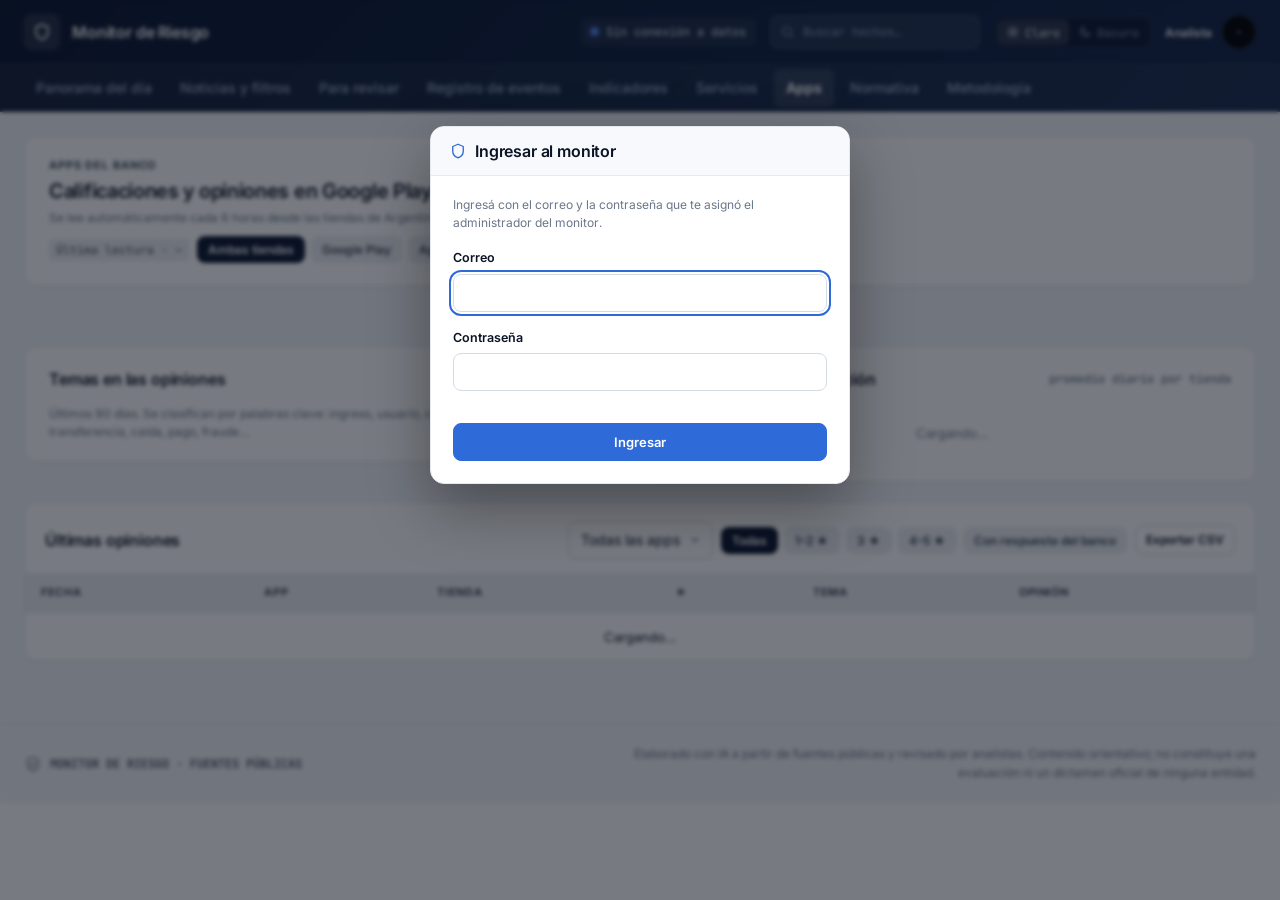
==== apps.html @ cdb1bc7f "Add files via upload" ====
<!doctype html>
<html lang="es">
<head>
<meta charset="utf-8">
<meta name="viewport" content="width=device-width, initial-scale=1">
<title>Apps · Monitor de Riesgo</title>
<script>try{var t=localStorage.getItem('mx-tema')||(matchMedia('(prefers-color-scheme: dark)').matches?'dark':'light');document.documentElement.setAttribute('data-theme',t);}catch(e){}</script>
<link rel="preconnect" href="https://fonts.googleapis.com">
<link rel="preconnect" href="https://fonts.gstatic.com" crossorigin>
<link rel="stylesheet" href="https://fonts.googleapis.com/css2?family=Inter:wght@400;500;600;700&family=JetBrains+Mono:wght@500;600;700&display=swap">
<link rel="stylesheet" href="assets/monitor.css">
</head>
<body>
<header class="mx mx-cmd" id="mx-cmd">
  <div class="mx-wrap mx-cmd-top">
    <div style="display:flex;align-items:center;min-width:0">
      <a class="mx-brand" href="index.html">
        <span class="mx-brand-ico"><svg class="mx-ico" viewBox="0 0 24 24"><path d="M12 3l7 3v6c0 4.5-3 7.7-7 9-4-1.3-7-4.5-7-9V6l7-3z"/></svg></span>
        <span class="mx-brand-t"><b>Monitor de Riesgo</b><span></span></span>
      </a>
      <span class="mx-scope">Sistema financiero e infraestructura crítica · AR</span>
    </div>
    <div class="mx-cmd-right">
      <span class="mx-upd" title="Última actualización de los datos"><i></i><span id="mx-upd">Cargando…</span></span>
      <form class="mx-q" action="noticias.html" method="get" role="search">
        <svg class="mx-ico" viewBox="0 0 24 24"><circle cx="11" cy="11" r="7"/><path d="M20 20l-3.5-3.5"/></svg>
        <input type="search" name="q" placeholder="Buscar hechos…" aria-label="Buscar hechos">
      </form>
      <div class="mx-tema" role="group" aria-label="Tema">
        <button type="button" data-tema="light"><svg class="mx-ico" viewBox="0 0 24 24"><circle cx="12" cy="12" r="4"/><path d="M12 2v2M12 20v2M2 12h2M20 12h2M4.9 4.9l1.4 1.4M17.7 17.7l1.4 1.4M4.9 19.1l1.4-1.4M17.7 6.3l1.4-1.4"/></svg><span>Claro</span></button>
        <button type="button" data-tema="dark"><svg class="mx-ico" viewBox="0 0 24 24"><path d="M20 14.5A8 8 0 0 1 9.5 4 8 8 0 1 0 20 14.5z"/></svg><span>Oscuro</span></button>
      </div>
      <button type="button" class="mx-user-btn" id="mx-user" title="Definir el nombre del analista">
        <span class="mx-user-t"><b id="mx-user-n">Analista</b><span id="mx-user-r">Definir nombre</span></span>
        <span class="mx-avatar" id="mx-avatar">·</span>
      </button>
    </div>
  </div>
  <nav class="mx-nav" aria-label="Secciones del monitor">
    <div class="mx-wrap">
      <a href="index.html" data-vista="inicio">Panorama del día</a>
      <a href="noticias.html" data-vista="noticias">Noticias y filtros</a>
      <a href="revisar.html" data-vista="revisar">Para revisar <span class="cnt" id="mx-pend" hidden>0</span></a>
      <a href="registro.html" data-vista="registro">Registro de eventos</a>
      <a href="indicadores.html" data-vista="indicadores">Indicadores</a>
      <a href="servicios.html" data-vista="servicios">Servicios</a>
      <a href="apps.html" data-vista="apps">Apps</a>
      <a href="normativa.html" data-vista="normativa">Normativa</a>
      <a href="metodologia.html" data-vista="metodologia">Metodología</a>
    </div>
  </nav>
</header>

<main>
<div class="mx mx-page" id="mx-page" data-vista="apps">
<div class="mx-wrap mx-stack">
  <section class="mx-card">
    <div class="mx-card-h" style="margin-bottom:0">
      <div>
        <div class="mx-eyebrow">Apps del banco</div>
        <h1 class="mx-h2" style="margin-top:4px">Calificaciones y opiniones en Google Play y App Store</h1>
        <p class="mx-small" style="margin-top:4px">Se lee automáticamente cada 6 horas desde las tiendas de Argentina. Las opiniones se clasifican por tema con palabras clave.</p>
      </div>
      <div style="display:flex;flex-wrap:wrap;gap:8px;align-items:center">
        <span class="mx-chip-mono" id="ap-ult">Última lectura · —</span>
        <div class="mx-chips" id="ap-tienda"><button type="button" class="mx-chipbtn on" data-t="">Ambas tiendas</button><button type="button" class="mx-chipbtn" data-t="play">Google Play</button><button type="button" class="mx-chipbtn" data-t="ios">App Store</button></div>
        <button type="button" class="mx-btn sm" id="ap-act">Actualizar ahora</button>
      </div>
    </div>
  </section>

  <div id="ap-alertas" class="mx-stack" style="gap:10px"></div>

  <section class="mx-apps" id="ap-cards"></section>

  <div class="mx-g2 mx-in-g">
    <section class="mx-card">
      <div class="mx-card-h"><h2 class="mx-h3">Temas en las opiniones</h2><span class="mx-mono" style="color:var(--mute)" id="ap-temas-n">—</span></div>
      <div id="ap-temas"></div>
      <p class="mx-small" style="margin:10px 0 0">Últimos 90 días. Se clasifican por palabras clave: ingreso, usuario, contraseña, token, rostro, DNI, transferencia, caída, pago, fraude…</p>
    </section>
    <section class="mx-card">
      <div class="mx-card-h"><h2 class="mx-h3">Evolución de la calificación</h2><span class="mx-mono" style="color:var(--mute)">promedio diario por tienda</span></div>
      <div id="ap-evol"><div class="mx-empty">Cargando…</div></div>
    </section>
  </div>

  <section class="mx-card pad-0" style="padding:0">
    <div class="mx-card-h" style="padding:18px 20px 0"><h2 class="mx-h3">Últimas opiniones</h2>
      <div style="display:flex;gap:8px;flex-wrap:wrap;align-items:center"><select class="mx-select" id="ap-app" style="width:auto"><option value="">Todas las apps</option></select>
        <div class="mx-chips" id="ap-est"><button type="button" class="mx-chipbtn on" data-e="">Todas</button><button type="button" class="mx-chipbtn" data-e="12">1–2 ★</button><button type="button" class="mx-chipbtn" data-e="3">3 ★</button><button type="button" class="mx-chipbtn" data-e="45">4–5 ★</button><button type="button" class="mx-chipbtn" data-e="r">Con respuesta del banco</button></div>
        <button type="button" class="mx-btn sm" id="ap-exp">Exportar CSV</button></div></div>
    <div class="mx-tabla-w"><table class="mx-tabla"><thead><tr><th>Fecha</th><th>App</th><th>Tienda</th><th>★</th><th>Tema</th><th>Opinión</th></tr></thead><tbody id="ap-rev"><tr><td colspan="6" class="mx-empty">Cargando…</td></tr></tbody></table></div>
  </section>
</div>
</div>
</main>
<footer class="mx mx-pie">
  <div class="mx-wrap">
    <div class="izq">
      <svg class="mx-ico" viewBox="0 0 24 24"><path d="M12 3l7 3v6c0 4.5-3 7.7-7 9-4-1.3-7-4.5-7-9V6l7-3z"/><path d="M9 12l2 2 4-4"/></svg>
      <span class="mx-mono">MONITOR DE RIESGO · FUENTES PÚBLICAS</span>
    </div>
    <p class="der">Elaborado con IA a partir de fuentes públicas y revisado por analistas. Contenido orientativo; no constituye una evaluación ni un dictamen oficial de ninguna entidad.</p>
  </div>
</footer>

<script src="config.js"></script>
<script src="datos/datos.js"></script>
<script src="assets/monitor.js"></script>
</body>
</html>
---- assets/monitor.css ----
/* =====================================================================
   Monitor de Ciberseguridad · sistema visual (basado en DESIGN.md)
   Todo queda dentro de .mx para no modificar el resto del sitio.
   ===================================================================== */
.mx {
  --canvas: #f2f4f8; --panel: #ffffff; --soft: #f7f9fc; --soft-2: #eceef2; --soft-3: #e0e2e6;
  --line: #e4e8ef; --line-2: #d5dbe5; --div: #eef2f6;
  --ink: #0b1324; --ink-2: #3a4659; --mute: #6b778a;
  --primary: #2f6bd8; --primary-h: #2558b5; --primary-bg: #d9e2ff; --primary-ink: #001945;
  --navy-1: #0b1730; --navy-2: #13254a; --navy-ink: #8fa0c4;
  --alta: #c0362c; --alta-bg: #fdf2f2; --alta-bd: rgba(192, 54, 44, .2);
  --media: #b8620e; --media-bg: #fffbeb; --media-bd: rgba(184, 98, 14, .2);
  --baja: #5f6b7d; --baja-bg: #f1f4f8; --baja-bd: rgba(95, 107, 125, .2);
  --ok: #237844; --ok-bg: #f0fdf4; --ok-bd: rgba(35, 120, 68, .2);
  --lv-bajo: #237844; --lv-moderado: #2f6bd8; --lv-elevado: #e55143; --lv-critico: #c0362c;
  --sh-1: 0 1px 3px 0 rgba(11, 23, 48, .04), 0 1px 2px -1px rgba(11, 23, 48, .04);
  --sh-2: 0 4px 6px -1px rgba(11, 23, 48, .07), 0 2px 4px -2px rgba(11, 23, 48, .05);
  --font: "Inter", "Segoe UI", system-ui, -apple-system, "Helvetica Neue", Arial, sans-serif;
  --mono: "JetBrains Mono", ui-monospace, "Cascadia Mono", Consolas, monospace;
  font-family: var(--font); color: var(--ink); font-size: 14px; line-height: 1.57;
  -webkit-font-smoothing: antialiased; font-variant-numeric: tabular-nums;
}
.mx *, .mx *::before, .mx *::after { box-sizing: border-box; }
.mx a { color: var(--primary); }
.mx [hidden] { display: none !important; }
.mx p { margin: 0; }
.mx h1, .mx h2, .mx h3, .mx h4 { margin: 0; font-family: var(--font); }
.mx button, .mx input, .mx select, .mx textarea { font-family: var(--font); }
.mx svg { flex: none; }
.mx .mx-wrap { max-width: 1280px; margin: 0 auto; padding: 0 24px; }

/* ---------- Tipografía ---------- */
.mx .mx-eyebrow { font-size: 11px; line-height: 16px; font-weight: 700; letter-spacing: .08em; text-transform: uppercase; color: var(--ink-2); }
.mx .mx-eyebrow.azul { color: var(--primary); }
.mx .mx-h1 { font-size: 28px; line-height: 36px; font-weight: 700; letter-spacing: -.02em; color: var(--ink); }
.mx .mx-h2 { font-size: 20px; line-height: 28px; font-weight: 600; letter-spacing: -.015em; color: var(--ink); }
.mx .mx-h3 { font-size: 16px; line-height: 24px; font-weight: 600; letter-spacing: -.01em; color: var(--ink); }
.mx .mx-body { font-size: 14px; line-height: 22px; color: var(--ink-2); }
.mx .mx-small { font-size: 12px; line-height: 18px; color: var(--mute); }
.mx .mx-mono { font-family: var(--mono); font-size: 12px; line-height: 16px; font-weight: 500; }
.mx .mx-stat { font-size: 26px; line-height: 30px; font-weight: 700; letter-spacing: -.02em; color: var(--ink); }
.mx .mx-ico { width: 18px; height: 18px; stroke: currentColor; fill: none; stroke-width: 1.8; stroke-linecap: round; stroke-linejoin: round; }

/* ---------- Superficies ---------- */
.mx-page.mx { background: var(--canvas); padding: 24px 0 48px; min-height: 60vh; }
.mx .mx-card { background: var(--panel); border: 1px solid var(--line); border-radius: 12px; box-shadow: var(--sh-1); padding: 20px 24px; }
.mx .mx-card.pad-0 { padding: 0; overflow: hidden; }
.mx .mx-card-h { display: flex; flex-wrap: wrap; align-items: center; justify-content: space-between; gap: 8px 12px; margin-bottom: 14px; }
.mx .mx-card-h .tit { display: flex; align-items: center; gap: 8px; }
.mx .mx-card-h .tit .mx-ico { color: var(--primary); }
.mx .mx-mark { width: 6px; height: 16px; border-radius: 3px; background: var(--primary); }
.mx .mx-mark.rojo { background: var(--alta); }
.mx .mx-stack { display: flex; flex-direction: column; gap: 20px; }
.mx .mx-tile { background: var(--soft); border-radius: 8px; padding: 12px 14px; }

/* ---------- Badges ---------- */
.mx .mx-badge { display: inline-flex; align-items: center; gap: 5px; font-size: 11px; line-height: 14px; font-weight: 600; padding: 3px 8px; border-radius: 4px;
  border: 1px solid transparent; white-space: nowrap; }
.mx .mx-badge.pill { border-radius: 999px; }
.mx .mx-badge .dot { width: 6px; height: 6px; border-radius: 50%; background: currentColor; }
.mx .mx-badge.alta { color: var(--alta); background: var(--alta-bg); border-color: var(--alta-bd); }
.mx .mx-badge.media { color: var(--media); background: var(--media-bg); border-color: var(--media-bd); }
.mx .mx-badge.baja { color: var(--baja); background: var(--baja-bg); border-color: var(--baja-bd); }
.mx .mx-badge.ok { color: var(--ok); background: var(--ok-bg); border-color: var(--ok-bd); }
.mx .mx-badge.info { color: var(--primary-ink); background: var(--primary-bg); }
.mx .mx-badge.neutral { color: var(--ink-2); background: var(--soft-2); }
.mx .mx-badge.dark { color: #fff; background: var(--navy-1); }
.mx .mx-badge.solid-alta { color: #fff; background: var(--alta); }
.mx .mx-chip-mono { font-family: var(--mono); font-size: 11.5px; background: var(--soft-2); color: var(--ink-2); padding: 2px 7px; border-radius: 4px; white-space: nowrap; }

/* ---------- Botones y campos ---------- */
.mx .mx-btn { display: inline-flex; align-items: center; justify-content: center; gap: 7px; font-size: 13px; font-weight: 600; line-height: 18px;
  padding: 9px 14px; border-radius: 8px; border: 1px solid var(--line-2); background: var(--panel); color: var(--ink); cursor: pointer;
  text-decoration: none; transition: background .15s, border-color .15s, color .15s; box-shadow: none; min-height: 38px; }
.mx .mx-btn:hover { background: var(--soft); color: var(--ink); }
.mx .mx-btn:disabled { opacity: .45; cursor: not-allowed; }
.mx .mx-btn.primary { background: var(--primary); border-color: var(--primary); color: #fff; }
.mx .mx-btn.primary:hover { background: var(--primary-h); border-color: var(--primary-h); }
.mx .mx-btn.dark { background: var(--navy-1); border-color: var(--navy-1); color: #fff; }
.mx .mx-btn.dark:hover { background: var(--navy-2); }
.mx .mx-btn.soft { background: var(--soft-2); border-color: transparent; color: var(--ink-2); }
.mx .mx-btn.soft:hover { background: var(--soft-3); }
.mx .mx-btn.danger:hover { background: var(--alta-bg); color: var(--alta); border-color: var(--alta-bd); }
.mx .mx-btn.sm { padding: 5px 10px; font-size: 12px; min-height: 30px; }
.mx .mx-btn:focus-visible, .mx .mx-input:focus-visible, .mx .mx-select:focus-visible, .mx a:focus-visible, .mx textarea:focus-visible {
  outline: 2px solid var(--primary); outline-offset: 2px; }
.mx .mx-input, .mx .mx-select, .mx .mx-textarea { font-size: 14px; line-height: 20px; color: var(--ink); background: var(--panel); border: 1px solid var(--line-2);
  border-radius: 8px; padding: 8px 12px; min-height: 38px; width: 100%; box-shadow: none; }
.mx .mx-select { appearance: none; -webkit-appearance: none; padding-right: 32px; cursor: pointer;
  background-image: url("data:image/svg+xml,%3Csvg xmlns='http://www.w3.org/2000/svg' width='12' height='12' viewBox='0 0 24 24' fill='none' stroke='%236b778a' stroke-width='2.5' stroke-linecap='round'%3E%3Cpath d='M6 9l6 6 6-6'/%3E%3C/svg%3E");
  background-repeat: no-repeat; background-position: right 11px center; }
.mx .mx-textarea { resize: vertical; min-height: 96px; line-height: 22px; }
.mx .mx-label { display: block; font-size: 12.5px; font-weight: 600; color: var(--ink); margin-bottom: 6px; }
.mx .mx-label em { color: var(--alta); font-style: normal; }
.mx .mx-search { position: relative; }
.mx .mx-search .mx-ico { position: absolute; left: 11px; top: 50%; transform: translateY(-50%); color: var(--mute); width: 16px; height: 16px; }
.mx .mx-search .mx-input { padding-left: 34px; }
.mx .mx-filtros { display: flex; flex-wrap: wrap; gap: 10px; align-items: center; }
.mx .mx-filtros .mx-search { flex: 1 1 260px; }
.mx .mx-filtros .mx-select { width: auto; min-width: 150px; }
.mx .mx-chips { display: flex; flex-wrap: wrap; gap: 6px; }
.mx .mx-chipbtn { font-size: 12px; font-weight: 600; padding: 6px 11px; border-radius: 8px; border: 0; background: var(--soft-2); color: var(--ink-2); cursor: pointer; }
.mx .mx-chipbtn:hover { color: var(--ink); }
.mx .mx-chipbtn.on { background: var(--navy-1); color: #fff; }

/* ---------- Barra de comando (encabezado del sitio) ---------- */
.mx-cmd.mx { background: linear-gradient(135deg, var(--navy-1) 0%, var(--navy-2) 100%); border-bottom: 1px solid rgba(255, 255, 255, .12); color: #fff; }
.mx-cmd .mx-cmd-top { display: flex; align-items: center; justify-content: space-between; gap: 16px; min-height: 64px; }
.mx-cmd .mx-brand { display: flex; align-items: center; gap: 12px; text-decoration: none; color: #fff; min-width: 0; }
.mx-cmd .mx-brand-ico { width: 36px; height: 36px; border-radius: 8px; background: rgba(255, 255, 255, .1); display: grid; place-items: center; color: #fff; }
.mx-cmd .mx-brand-ico .mx-ico { width: 20px; height: 20px; }
.mx-cmd .mx-brand-t { display: flex; flex-direction: column; min-width: 0; }
.mx-cmd .mx-brand-t b { font-size: 16px; line-height: 20px; font-weight: 600; letter-spacing: -.01em; white-space: nowrap; }
.mx-cmd .mx-brand-t span { font-size: 10.5px; line-height: 14px; font-weight: 700; letter-spacing: .08em; text-transform: uppercase; color: var(--navy-ink); }
.mx-cmd .mx-scope { font-size: 10.5px; font-weight: 600; letter-spacing: .08em; text-transform: uppercase; color: var(--navy-ink);
  background: rgba(255, 255, 255, .05); border-radius: 4px; padding: 4px 10px; margin-left: 8px; white-space: nowrap; }
.mx-cmd .mx-cmd-right { display: flex; align-items: center; gap: 14px; }
.mx-cmd .mx-upd { display: flex; align-items: center; gap: 8px; font-family: var(--mono); font-size: 12px; color: #dbe3f0;
  background: rgba(255, 255, 255, .06); border-radius: 6px; padding: 5px 10px; white-space: nowrap; }
.mx-cmd .mx-upd i { width: 7px; height: 7px; border-radius: 50%; background: #5a90ff; box-shadow: 0 0 0 3px rgba(90, 144, 255, .25); }
.mx-cmd .mx-q { position: relative; }
.mx-cmd .mx-q input { width: 210px; font-family: var(--mono); font-size: 12px; color: #fff; background: rgba(255, 255, 255, .08);
  border: 1px solid rgba(255, 255, 255, .1); border-radius: 8px; padding: 7px 10px 7px 32px; min-height: 34px; }
.mx-cmd .mx-q input::placeholder { color: var(--navy-ink); }
.mx-cmd .mx-q input:focus { outline: 2px solid #5a90ff; outline-offset: 1px; background: rgba(255, 255, 255, .12); }
.mx-cmd .mx-q .mx-ico { position: absolute; left: 10px; top: 50%; transform: translateY(-50%); width: 15px; height: 15px; color: var(--navy-ink); }
.mx-cmd .mx-user { display: flex; align-items: center; gap: 10px; }
.mx-cmd .mx-user-t { display: flex; flex-direction: column; text-align: right; }
.mx-cmd .mx-user-t b { font-size: 12px; line-height: 15px; font-weight: 600; white-space: nowrap; }
.mx-cmd .mx-user-t span { font-family: var(--mono); font-size: 11px; color: var(--navy-ink); }
.mx-cmd .mx-avatar { width: 34px; height: 34px; border-radius: 50%; background: #000; color: #fff; display: grid; place-items: center;
  font-size: 12px; font-weight: 700; text-decoration: none; border: 1px solid rgba(255, 255, 255, .15); }
.mx-cmd .mx-avatar:hover { background: #22345c; color: #fff; }
.mx-cmd .mx-login { color: #fff; background: rgba(255, 255, 255, .1); border: 1px solid rgba(255, 255, 255, .15); border-radius: 8px;
  padding: 7px 12px; font-size: 13px; font-weight: 600; text-decoration: none; }
.mx-cmd .mx-nav { background: rgba(255, 255, 255, .04); border-top: 1px solid rgba(255, 255, 255, .06); }
.mx-cmd .mx-nav .mx-wrap { display: flex; align-items: center; gap: 4px; overflow-x: auto; padding-top: 4px; padding-bottom: 4px; scrollbar-width: none; }
.mx-cmd .mx-nav a { display: inline-flex; align-items: center; gap: 8px; padding: 8px 12px; border-radius: 6px; color: #9fb0cf; font-size: 14px;
  font-weight: 500; text-decoration: none; white-space: nowrap; }
.mx-cmd .mx-nav a:hover { color: #fff; }
.mx-cmd .mx-nav a.on { color: #fff; font-weight: 700; background: rgba(255, 255, 255, .1); }
.mx-cmd .mx-nav .cnt { font-size: 11px; font-weight: 700; line-height: 1; color: #fff; background: #ba1a1a; border-radius: 999px; padding: 3px 6px; }

/* ---------- Pie del sitio ---------- */
.mx-pie.mx { background: var(--canvas); border-top: 1px solid var(--line); padding: 20px 0; }
.mx-pie .mx-wrap { display: flex; flex-wrap: wrap; align-items: center; justify-content: space-between; gap: 10px 24px; }
.mx-pie .izq { display: flex; align-items: center; gap: 8px; color: var(--ink-2); }
.mx-pie .izq .mx-ico { color: var(--mute); }
.mx-pie .der { font-size: 12px; color: var(--mute); max-width: 640px; text-align: right; }

/* ---------- Encabezado de página ---------- */
.mx .mx-phead { display: flex; flex-wrap: wrap; align-items: flex-end; justify-content: space-between; gap: 16px 24px; margin-bottom: 20px; }
.mx .mx-phead .izq { display: flex; flex-direction: column; gap: 4px; max-width: 760px; }
.mx .mx-phead .meta { display: flex; flex-wrap: wrap; align-items: center; gap: 8px; }
.mx .mx-phead .acc { display: flex; flex-wrap: wrap; gap: 8px; }

/* ---------- Medidor de amenaza ---------- */
.mx .mx-status-top { display: flex; flex-wrap: wrap; align-items: center; justify-content: space-between; gap: 12px; }
.mx .mx-status-top .reloj { display: flex; align-items: center; gap: 12px; }
.mx .mx-live { width: 10px; height: 10px; border-radius: 50%; background: #5a90ff; position: relative; flex: none; }
.mx .mx-live::after { content: ""; position: absolute; inset: 0; border-radius: 50%; background: #5a90ff; animation: mx-ping 1.8s cubic-bezier(0, 0, .2, 1) infinite; }
@keyframes mx-ping { 75%, 100% { transform: scale(2.4); opacity: 0; } }
@media (prefers-reduced-motion: reduce) { .mx .mx-live::after { animation: none; } }
.mx .mx-alerta-link { display: inline-flex; align-items: center; gap: 8px; font-size: 12px; font-weight: 600; color: #93000a; background: #ffdad6;
  border-radius: 8px; padding: 7px 12px; text-decoration: none; }
.mx .mx-alerta-link:hover { background: var(--alta); color: #fff; }
.mx .mx-meter-h { display: flex; flex-wrap: wrap; align-items: center; justify-content: space-between; gap: 8px; margin: 22px 0 30px; }
.mx .mx-meter { display: grid; grid-template-columns: repeat(4, 1fr); gap: 8px; }
.mx .mx-meter .seg { position: relative; height: 12px; border-radius: 4px; background: var(--soft-3); }
.mx .mx-meter .seg.on::before { content: attr(data-lbl); position: absolute; bottom: calc(100% + 8px); left: 50%; transform: translateX(-50%);
  font-size: 10.5px; font-weight: 700; letter-spacing: .04em; white-space: nowrap; color: #fff; background: #2d3134; border-radius: 4px; padding: 3px 7px; }
.mx .mx-meter-l { display: grid; grid-template-columns: repeat(4, 1fr); gap: 8px; margin-top: 8px; font-size: 11.5px; color: var(--mute); }
.mx .mx-meter-l span.on { color: var(--ink); font-weight: 700; }
.mx .mx-trend { display: inline-flex; align-items: center; gap: 6px; font-family: var(--mono); font-size: 12px; font-weight: 600; }

/* ---------- Indicadores ---------- */
.mx .mx-kpis { display: grid; grid-template-columns: repeat(4, minmax(0, 1fr)); gap: 16px; }
.mx .mx-kpi { background: var(--panel); border: 1px solid var(--line); border-radius: 12px; box-shadow: var(--sh-1); padding: 18px 20px 14px;
  display: flex; flex-direction: column; transition: box-shadow .15s; min-width: 0; }
.mx .mx-kpi:hover { box-shadow: var(--sh-2); }
.mx .mx-kpi-h { display: flex; align-items: center; justify-content: space-between; gap: 8px; }
.mx .mx-kpi-ib { width: 30px; height: 30px; border-radius: 8px; display: grid; place-items: center; background: var(--soft); color: var(--primary); }
.mx .mx-kpi-ib.rojo { background: var(--alta-bg); color: var(--alta); }
.mx .mx-kpi-ib.azul { background: var(--primary-bg); color: var(--primary-ink); }
.mx .mx-kpi-v { display: flex; align-items: baseline; justify-content: space-between; gap: 8px; margin: 10px 0 8px; }
.mx .mx-kpi-v .n { display: flex; align-items: baseline; gap: 8px; }
.mx .mx-kpi-v .pct { font-size: 12px; color: var(--mute); }
.mx .mx-delta { font-family: var(--mono); font-size: 11.5px; font-weight: 600; white-space: nowrap; }
.mx .mx-delta.sube { color: var(--alta); }
.mx .mx-delta.baja { color: var(--ok); }
.mx .mx-delta.igual { color: var(--mute); }
.mx .mx-spark { height: 44px; }
.mx .mx-spark svg { display: block; width: 100%; height: 100%; overflow: visible; }

/* ---------- Grillas de página ---------- */
.mx .mx-split { display: grid; grid-template-columns: minmax(0, 8fr) minmax(0, 4fr); gap: 24px; align-items: start; }
.mx .mx-split-rev { display: grid; grid-template-columns: minmax(0, 4fr) minmax(0, 8fr); gap: 24px; align-items: start; }
.mx .mx-g2 { display: grid; grid-template-columns: repeat(2, minmax(0, 1fr)); gap: 12px; }
.mx .mx-g3 { display: grid; grid-template-columns: repeat(3, minmax(0, 1fr)); gap: 16px; }
.mx .mx-g4 { display: grid; grid-template-columns: repeat(4, minmax(0, 1fr)); gap: 16px; }

/* ---------- Lectura del día ---------- */
.mx .mx-lectura { position: relative; overflow: hidden; }
.mx .mx-lectura::before { content: ""; position: absolute; left: 0; top: 0; bottom: 0; width: 5px; background: var(--primary); }
.mx .mx-lectura .mx-h2 { margin: 10px 0 10px; }
.mx .mx-vector { display: flex; gap: 12px; align-items: flex-start; background: var(--soft); border-radius: 8px; padding: 12px 14px; }
.mx .mx-vector .mx-ico { color: var(--primary); margin-top: 2px; }
.mx .mx-vector b { display: block; font-size: 12.5px; color: var(--ink); line-height: 17px; }

/* ---------- Tablas ---------- */
.mx .mx-tabla-w { width: 100%; overflow-x: auto; }
.mx table.mx-tabla { width: 100%; border-collapse: collapse; font-size: 13px; }
.mx .mx-tabla thead th { background: var(--soft-2); color: var(--ink-2); font-size: 11px; font-weight: 700; letter-spacing: .06em; text-transform: uppercase;
  text-align: left; padding: 11px 16px; white-space: nowrap; border: 0; }
.mx .mx-tabla tbody td { padding: 13px 16px; border-top: 1px solid var(--div); vertical-align: top; color: var(--ink); }
.mx .mx-tabla tbody tr:hover td { background: var(--soft); }
.mx .mx-tabla .tit { font-weight: 600; min-width: 260px; max-width: 420px; line-height: 19px; }
.mx .mx-tabla .tit a { color: var(--ink); text-decoration: none; }
.mx .mx-tabla .tit a:hover { color: var(--primary); text-decoration: underline; }
.mx .mx-tabla .nw { white-space: nowrap; }
.mx .mx-tabla .r { text-align: right; }
.mx .mx-pag { display: flex; flex-wrap: wrap; align-items: center; justify-content: space-between; gap: 10px; padding: 12px 16px; background: var(--soft);
  border-top: 1px solid var(--div); font-size: 12.5px; color: var(--mute); }
.mx .mx-pag .bts { display: flex; gap: 4px; }
.mx .mx-pag button { font-family: var(--mono); font-size: 12px; min-width: 32px; height: 30px; border-radius: 6px; border: 1px solid var(--line); background: var(--panel);
  color: var(--ink); cursor: pointer; }
.mx .mx-pag button.on { background: var(--navy-1); color: #fff; border-color: var(--navy-1); }
.mx .mx-pag button:disabled { opacity: .4; cursor: default; }

/* ---------- Listas de hechos ---------- */
.mx .mx-feed { display: flex; flex-direction: column; gap: 10px; }
.mx .mx-fitem { position: relative; display: flex; flex-wrap: wrap; align-items: center; justify-content: space-between; gap: 10px 16px;
  background: var(--soft); border-radius: 10px; padding: 14px 16px 14px 18px; overflow: hidden; }
.mx .mx-fitem::before { content: ""; position: absolute; left: 0; top: 0; bottom: 0; width: 3px; background: var(--baja); }
.mx .mx-fitem.alta::before { background: var(--alta); }
.mx .mx-fitem.media::before { background: var(--media); }
.mx .mx-fitem .izq { display: flex; gap: 12px; align-items: flex-start; min-width: 0; flex: 1 1 420px; }
.mx .mx-fitem .ib { width: 34px; height: 34px; border-radius: 8px; display: grid; place-items: center; flex: none; background: var(--alta-bg); color: var(--alta); }
.mx .mx-fitem.media .ib { background: var(--media-bg); color: var(--media); }
.mx .mx-fitem.baja .ib { background: var(--baja-bg); color: var(--baja); }
.mx .mx-fitem .t { display: flex; flex-wrap: wrap; align-items: center; gap: 6px 8px; font-size: 15px; line-height: 21px; font-weight: 600; color: var(--ink); }
.mx .mx-fitem .t a { color: var(--ink); text-decoration: none; }
.mx .mx-fitem .t a:hover { color: var(--primary); text-decoration: underline; }
.mx .mx-fitem .d { font-size: 12.5px; line-height: 19px; color: var(--ink-2); margin-top: 3px; }
.mx .mx-fitem .der { display: flex; align-items: center; gap: 12px; }
.mx .mx-fitem .der .mx-mono { color: var(--mute); white-space: nowrap; }
.mx .mx-empty { color: var(--mute); font-size: 13px; padding: 18px 4px; text-align: center; }

/* ---------- Gráficos ---------- */
.mx .mx-bars svg { display: block; width: 100%; height: auto; }
.mx .mx-bars .eje { font-family: var(--mono); font-size: 9.5px; fill: var(--mute); }
.mx .mx-bars .grid { stroke: var(--div); stroke-width: 1; }
.mx .mx-bars .base { stroke: var(--line); stroke-width: 1; }
.mx .mx-bars .b { fill: #b9cbef; transition: fill .15s; }
.mx .mx-bars .b.rec { fill: var(--primary); }
.mx .mx-bars .b.hoy { fill: var(--navy-2); }
.mx .mx-bars .hit { fill: transparent; }
.mx .mx-bars g:hover .b { fill: var(--primary-h); }
.mx .mx-bars .lbl { font-family: var(--mono); font-size: 10px; font-weight: 600; fill: var(--ink); }
.mx .mx-catrow { display: block; text-decoration: none; color: inherit; padding: 6px 0; }
.mx .mx-catrow .l { display: flex; justify-content: space-between; gap: 8px; font-size: 13px; margin-bottom: 6px; }
.mx .mx-catrow .l span:first-child { font-weight: 500; color: var(--ink); }
.mx .mx-catrow .l .mx-mono { color: var(--ink-2); font-weight: 600; }
.mx .mx-catrow:hover .l span:first-child { color: var(--primary); }
.mx .mx-track { height: 8px; border-radius: 4px; background: var(--soft-3); overflow: hidden; }
.mx .mx-fill { height: 100%; border-radius: 4px; background: var(--primary); }
.mx .mx-stackbar { display: flex; gap: 2px; height: 12px; border-radius: 4px; overflow: hidden; background: var(--soft-3); }
.mx .mx-stackbar span { display: block; height: 100%; }
.mx .mx-legend { display: grid; grid-template-columns: repeat(3, minmax(0, 1fr)); gap: 8px; margin-top: 12px; }
.mx .mx-legend .k { display: flex; align-items: center; gap: 6px; font-size: 13px; font-weight: 500; color: var(--ink); }
.mx .mx-legend .k i { width: 10px; height: 10px; border-radius: 50%; }
.mx .mx-legend .mx-mono { color: var(--ink-2); padding-left: 16px; }
.mx .mx-tip { position: fixed; z-index: 1000; pointer-events: none; background: #2d3134; color: #eff1f5; font-size: 12px; line-height: 17px; padding: 6px 9px;
  border-radius: 6px; white-space: nowrap; box-shadow: var(--sh-2); }

/* ---------- Revisión ---------- */
.mx .mx-session { display: flex; flex-wrap: wrap; align-items: center; justify-content: space-between; gap: 16px; background: var(--soft-2);
  border-radius: 12px; padding: 18px 20px; margin-bottom: 24px; }
.mx .mx-session .izq { display: flex; align-items: center; gap: 14px; }
.mx .mx-session .tb { width: 46px; height: 46px; border-radius: 10px; background: var(--navy-1); color: #fff; display: grid; place-items: center; }
.mx .mx-session .chips { display: flex; flex-wrap: wrap; gap: 10px; }
.mx .mx-schip { display: flex; align-items: center; gap: 10px; background: var(--panel); border-radius: 8px; padding: 8px 14px; box-shadow: var(--sh-1); }
.mx .mx-schip .mx-ico { color: var(--primary); }
.mx .mx-schip.rojo .mx-ico { color: var(--alta); }
.mx .mx-schip span { display: block; font-size: 10.5px; font-weight: 700; letter-spacing: .08em; text-transform: uppercase; color: var(--mute); line-height: 13px; }
.mx .mx-schip b { font-family: var(--mono); font-size: 12px; color: var(--ink); }
.mx .mx-queue { display: flex; flex-direction: column; gap: 10px; }
.mx .mx-qitem { position: relative; text-align: left; width: 100%; border: 1px solid transparent; background: var(--soft-2); border-radius: 12px; padding: 14px 16px 14px 20px;
  cursor: pointer; overflow: hidden; transition: background .15s, transform .15s; font: inherit; color: inherit; }
.mx .mx-qitem::before { content: ""; position: absolute; left: 0; top: 0; bottom: 0; width: 5px; background: var(--baja); }
.mx .mx-qitem.ev::before { background: var(--alta); }
.mx .mx-qitem:hover { background: var(--panel); }
.mx .mx-qitem.sel { background: var(--panel); border-color: var(--line); box-shadow: var(--sh-2); }
.mx .mx-qitem .h { display: flex; justify-content: space-between; align-items: center; gap: 8px; }
.mx .mx-qitem .t { font-size: 14.5px; line-height: 20px; font-weight: 600; color: var(--ink); margin: 8px 0 8px; }
.mx .mx-qitem .f { display: flex; justify-content: space-between; gap: 8px; font-family: var(--mono); font-size: 11.5px; color: var(--mute); }
.mx .mx-detail-h { display: flex; flex-wrap: wrap; align-items: center; justify-content: space-between; gap: 10px; background: var(--soft); border-radius: 8px;
  padding: 12px 14px; margin-bottom: 18px; }
.mx .mx-detail-h .ch { display: flex; flex-wrap: wrap; gap: 8px; align-items: center; }
.mx .mx-detail .mx-h1 { font-size: 24px; line-height: 31px; }
.mx .mx-form { display: grid; grid-template-columns: repeat(2, minmax(0, 1fr)); gap: 16px 20px; }
.mx .mx-checks { display: grid; grid-template-columns: repeat(3, minmax(0, 1fr)); gap: 10px; background: var(--soft); border-radius: 8px; padding: 14px 16px; }
.mx .mx-checks label { display: flex; align-items: flex-start; gap: 8px; font-size: 13px; color: var(--ink); cursor: pointer; line-height: 18px; }
.mx .mx-checks input { width: 16px; height: 16px; margin: 1px 0 0; accent-color: var(--primary); flex: none; }
.mx .mx-acciones { display: flex; flex-wrap: wrap; align-items: center; justify-content: space-between; gap: 12px; }
.mx .mx-acciones .izq { display: flex; flex-wrap: wrap; gap: 8px; }
.mx .mx-msg { font-size: 12.5px; color: var(--mute); }
.mx .mx-msg.err { color: var(--alta); }
.mx .mx-msg.ok { color: var(--ok); }
.mx .mx-hist { display: flex; flex-direction: column; gap: 6px; }
.mx .mx-hist div { display: flex; justify-content: space-between; gap: 10px; background: var(--soft); border-radius: 6px; padding: 8px 10px; font-family: var(--mono); font-size: 11.5px; }
.mx .mx-hist div span:first-child { color: var(--ink); overflow: hidden; text-overflow: ellipsis; white-space: nowrap; }
.mx .mx-hist .ap { color: var(--primary); font-weight: 700; }
.mx .mx-hist .re { color: var(--alta); font-weight: 700; }

/* ---------- Registro ---------- */
.mx .mx-anchor { position: relative; overflow: hidden; border-radius: 12px; background: var(--navy-1); color: #fff; padding: 22px 24px; display: flex;
  flex-direction: column; justify-content: space-between; gap: 18px; box-shadow: var(--sh-2); }
.mx .mx-anchor::after { content: ""; position: absolute; right: -50px; top: -50px; width: 190px; height: 190px; border-radius: 50%; background: rgba(47, 107, 216, .22); filter: blur(30px); }
.mx .mx-anchor .mx-eyebrow { color: #b0c6ff; }
.mx .mx-anchor .mx-h2 { color: #fff; }
.mx .mx-anchor p { color: #9fb0cf; font-size: 13px; line-height: 20px; }
.mx .mx-anchor .box { position: relative; background: rgba(0, 0, 0, .22); border-radius: 8px; padding: 12px; }
.mx .mx-anchor .box .l { display: flex; justify-content: space-between; font-family: var(--mono); font-size: 12px; color: #c9d4e6; margin-bottom: 8px; }
.mx .mx-anchor .box .mx-track { background: rgba(255, 255, 255, .14); height: 6px; }
.mx .mx-anchor .box .mx-fill { background: #5a90ff; }
.mx .mx-anchor .cnts { display: flex; gap: 16px; font-family: var(--mono); font-size: 12px; color: #c9d4e6; margin-top: 10px; }
.mx .mx-anchor .cnts b { color: #fff; }
.mx .mx-cats7 { display: grid; grid-template-columns: repeat(7, minmax(0, 1fr)); gap: 10px; }
.mx .mx-cat7 { text-align: left; border: 1px solid transparent; background: var(--soft); border-radius: 8px; padding: 12px; cursor: pointer; display: flex;
  flex-direction: column; justify-content: space-between; gap: 8px; min-height: 132px; font: inherit; color: inherit; transition: background .15s; }
.mx .mx-cat7:hover { background: var(--soft-2); }
.mx .mx-cat7.top { background: var(--alta-bg); }
.mx .mx-cat7.sel { border-color: var(--primary); }
.mx .mx-cat7 .h { display: flex; justify-content: space-between; align-items: center; }
.mx .mx-cat7 .h .mx-mono { font-weight: 700; color: var(--ink-2); }
.mx .mx-cat7.top .h .mx-mono { color: var(--alta); }
.mx .mx-cat7 .n { font-size: 13px; font-weight: 600; line-height: 17px; color: var(--ink); }
.mx .mx-cat7 .c { display: flex; align-items: baseline; justify-content: space-between; font-family: var(--mono); font-size: 11.5px; color: var(--mute); margin-bottom: 6px; }
.mx .mx-cat7 .c b { font-size: 15px; color: var(--ink); }
.mx .mx-cat7.top .c b { color: var(--alta); }
.mx .mx-cat7 .mx-fill { background: var(--baja); }
.mx .mx-cat7.top .mx-fill { background: var(--alta); }

/* ---------- Metodología ---------- */
.mx .mx-nivel { background: var(--panel); border: 1px solid var(--line); border-radius: 10px; padding: 16px; box-shadow: var(--sh-1); }
.mx .mx-nivel .h { display: flex; flex-wrap: wrap; justify-content: space-between; align-items: center; gap: 8px; margin-bottom: 6px; }
.mx .mx-nivel .h .tit { display: flex; align-items: center; gap: 8px; font-weight: 600; color: var(--ink); }
.mx .mx-nivel .h .tit i { width: 11px; height: 11px; border-radius: 50%; }
.mx .mx-sev3 { background: var(--panel); border: 1px solid var(--line); border-radius: 10px; padding: 18px; box-shadow: var(--sh-1); }
.mx .mx-sev3 .h { display: flex; align-items: center; gap: 10px; margin-bottom: 10px; }
.mx .mx-sev3 .tag { font-weight: 700; font-size: 13px; color: #fff; border-radius: 4px; padding: 4px 9px; }
.mx .mx-sev3 ul { margin: 0; padding-left: 18px; color: var(--ink-2); font-size: 12.5px; line-height: 19px; }
.mx .mx-sev3 li + li { margin-top: 5px; }
.mx .mx-tax { display: grid; grid-template-columns: repeat(4, minmax(0, 1fr)); gap: 14px; }
.mx .mx-taxc { background: var(--panel); border: 1px solid var(--line); border-radius: 10px; padding: 16px; box-shadow: var(--sh-1); display: flex; flex-direction: column; gap: 6px; }
.mx .mx-taxc .mx-mono { color: var(--primary); font-weight: 700; }
.mx .mx-taxc .f { margin-top: auto; padding-top: 8px; display: flex; justify-content: space-between; gap: 8px; font-size: 11px; color: var(--mute); }
.mx .mx-paso { background: var(--soft); border-radius: 10px; padding: 16px; display: flex; flex-direction: column; gap: 8px; }
.mx .mx-paso .num { width: 30px; height: 30px; border-radius: 50%; display: grid; place-items: center; font-family: var(--mono); font-size: 12px; font-weight: 700;
  background: var(--navy-1); color: #fff; }
.mx .mx-fuente { display: flex; align-items: center; gap: 12px; background: var(--soft); border-radius: 8px; padding: 12px 14px; }
.mx .mx-fuente .ib { width: 32px; height: 32px; border-radius: 6px; background: var(--soft-3); display: grid; place-items: center; color: var(--ink); }

/* ---------- Indicadores (indicadores.html) ---------- */
.mx .mx-in-g { align-items: start; gap: 16px; }
.mx .mx-in-g .mx-catrow .l span:first-child { overflow: hidden; text-overflow: ellipsis; white-space: nowrap; min-width: 0; }
.mx .mx-heat { width: 100%; border-collapse: separate; border-spacing: 4px; font-size: 12.5px; }
.mx .mx-heat th { font-weight: 600; color: var(--ink-2); text-align: left; padding: 4px 6px; white-space: nowrap; }
.mx .mx-heat thead th { text-align: center; font-size: 11.5px; color: var(--mute); }
.mx .mx-heat td { position: relative; text-align: center; height: 38px; min-width: 52px; border-radius: 6px; background: var(--soft-2); }
.mx .mx-heat td::before { content: ""; position: absolute; inset: 0; border-radius: 6px; background: var(--c); opacity: var(--a); }
.mx .mx-heat td span { position: relative; font-family: var(--mono); font-weight: 700; color: var(--ink); }
.mx .mx-heat td.tot { background: none; color: var(--mute); font-family: var(--mono); }
.mx .mx-in-lista { display: flex; flex-direction: column; }
.mx .mx-in-lista .it { display: grid; grid-template-columns: 52px minmax(0, 1fr); gap: 10px; padding: 9px 0; border-bottom: 1px solid var(--div); }
.mx .mx-in-lista .it:last-child { border-bottom: 0; }
.mx .mx-in-lista .it .mx-mono { color: var(--mute); font-size: 12px; padding-top: 2px; }
.mx .mx-in-lista a { color: var(--ink); font-weight: 500; text-decoration: none; display: block; font-size: 13.5px; line-height: 19px; }
.mx .mx-in-lista a:hover { color: var(--primary); }
.mx .mx-in-lista .mx-small { display: block; margin-top: 2px; }
@media (max-width: 767px) {
  .mx .mx-heat { border-spacing: 3px; font-size: 12px; }
  .mx .mx-heat th { white-space: normal; padding: 4px 2px; }
  .mx .mx-heat td { min-width: 38px; height: 34px; }
}

/* ---------- Normativa (normativa.html) ---------- */
.mx .mx-nm-q { flex: 0 1 320px; min-width: 200px; }
.mx .mx-nm-h { display: flex; gap: 14px; align-items: flex-start; }
.mx .mx-nm-num { flex: none; min-width: 74px; text-align: center; background: var(--soft); border-radius: 8px; padding: 8px 10px; }
.mx .mx-nm-num .mx-mono { display: block; font-size: 10.5px; color: var(--mute); }
.mx .mx-nm-num b { display: block; font-family: var(--mono); font-size: 14px; color: var(--ink); line-height: 18px; }
.mx .mx-nm .mx-badge { white-space: normal; text-align: left; }
.mx .mx-nm-d { border-top: 1px solid var(--div); padding-top: 10px; }
.mx .mx-nm-d summary { cursor: pointer; font-size: 13px; font-weight: 600; color: var(--primary); }
.mx .mx-nm-d ul { margin: 10px 0; padding-left: 18px; font-size: 13.5px; line-height: 20px; color: var(--ink-2); }
.mx .mx-nm-d .meta3 { display: grid; grid-template-columns: repeat(2, minmax(0, 1fr)); gap: 8px; }
.mx .mx-nm-d .mx-tile { background: var(--soft); border-radius: 8px; padding: 10px 12px; }
.mx .mx-nm-d .mx-tile span { display: block; font-size: 11px; color: var(--mute); font-weight: 600; text-transform: uppercase; letter-spacing: .04em; }
.mx .mx-nm-d .mx-tile b { display: block; font-size: 13px; font-weight: 500; color: var(--ink); margin-top: 2px; }
@media (max-width: 767px) { .mx .mx-nm-d .meta3 { grid-template-columns: 1fr; } .mx .mx-nm-q { flex: 1 1 100%; } }
@media print { .mx .mx-nm-d { display: block; } .mx .mx-nm-d > * { display: block; } }

.mx [data-panel][hidden] { display: none !important; }
.mx .mx-nm-tabs { display: flex; gap: 4px; border-bottom: 1px solid var(--line); overflow-x: auto; }
.mx .mx-nm-tabs button { border: 0; background: none; padding: 10px 14px; font: inherit; font-size: 14px; font-weight: 600; color: var(--mute); cursor: pointer; border-bottom: 2px solid transparent; margin-bottom: -1px; white-space: nowrap; }
.mx .mx-nm-tabs button span { font-family: var(--mono); font-size: 11.5px; background: var(--soft-2); color: var(--ink-2); border-radius: 10px; padding: 1px 7px; margin-left: 4px; }
.mx .mx-nm-tabs button.on { color: var(--ink); border-bottom-color: var(--primary); }
.mx .mx-nm-row { border-bottom: 1px solid var(--div); }
.mx .mx-nm-row:last-child { border-bottom: 0; }
.mx .mx-nm-row summary { list-style: none; display: grid; grid-template-columns: 92px minmax(0, 1fr) auto 16px; gap: 12px; align-items: center; padding: 12px 18px; cursor: pointer; }
.mx .mx-nm-row summary::-webkit-details-marker { display: none; }
.mx .mx-nm-row summary:hover { background: var(--soft); }
.mx .mx-nm-row .num { font-weight: 700; color: var(--ink); font-size: 13px; }
.mx .mx-nm-row .tx b { display: block; font-size: 14px; font-weight: 600; color: var(--ink); line-height: 19px; }
.mx .mx-nm-row .est { max-width: 210px; text-align: right; }
.mx .mx-nm-row .car { color: var(--mute); font-size: 18px; transition: transform .15s; }
.mx .mx-nm-row[open] .car { transform: rotate(90deg); }
.mx .mx-nm-row[open] summary { background: var(--soft); }
.mx .mx-nm-row .det { padding: 6px 18px 16px 122px; }
.mx .mx-nm-row .det ul { margin: 0 0 10px; padding-left: 18px; font-size: 13.5px; line-height: 20px; color: var(--ink-2); }
.mx .mx-nm-row .meta3 { display: grid; grid-template-columns: repeat(2, minmax(0, 1fr)); gap: 8px; }
.mx .mx-nm-row .mx-tile { background: var(--soft); border-radius: 8px; padding: 9px 12px; }
.mx .mx-nm-row .mx-tile span { display: block; font-size: 11px; color: var(--mute); font-weight: 600; text-transform: uppercase; letter-spacing: .04em; }
.mx .mx-nm-row .mx-tile b { display: block; font-size: 13px; font-weight: 500; color: var(--ink); margin-top: 2px; }
.mx .mx-nm-links { display: flex; flex-direction: column; gap: 2px; margin-top: 12px; border-top: 1px solid var(--div); padding-top: 10px; }
.mx .mx-nm-links .mx-eyebrow { margin-bottom: 4px; }
.mx .mx-nm-links a { display: flex; align-items: center; gap: 8px; padding: 6px 8px; border-radius: 6px; color: var(--primary); text-decoration: none; font-size: 13.5px; font-weight: 500; }
.mx .mx-nm-links a:hover { background: var(--soft); }
.mx .mx-nm-links a .mx-ico { flex: none; }
#nm-com.mx-in-lista .it { grid-template-columns: 86px minmax(0, 1fr); }
.mx .mx-in-lista a.mx-nm-sub { font-size: 12.5px; color: var(--primary); margin-top: 4px; font-weight: 500; }
.mx .mx-nm-kri { display: grid; grid-template-columns: repeat(2, minmax(0, 1fr)); gap: 16px; align-items: start; }
.mx .mx-nm-area .mx-card-h { margin-bottom: 4px; }
.mx .mx-nm-k { display: grid; grid-template-columns: 96px minmax(0, 1fr); gap: 12px; padding: 12px 0; border-top: 1px solid var(--div); }
.mx .mx-nm-k .v b { font-family: var(--mono); font-size: 19px; color: var(--ink); line-height: 24px; word-break: break-word; }
.mx .mx-nm-k .v .na { font-family: var(--mono); font-size: 19px; color: var(--soft-3); }
.mx .mx-nm-k .t { font-size: 14px; font-weight: 600; color: var(--ink); }
.mx .mx-nm-k .f { font-size: 12px; color: var(--mute); margin-top: 3px; }
@media (max-width: 1023px) { .mx .mx-nm-kri { grid-template-columns: minmax(0, 1fr); } }
@media (max-width: 767px) {
  .mx .mx-nm-row summary { grid-template-columns: minmax(0, 1fr) 16px; gap: 4px 10px; padding: 12px 14px; }
  .mx .mx-nm-row .num { grid-column: 1; } .mx .mx-nm-row .car { grid-row: 1; grid-column: 2; }
  .mx .mx-nm-row .tx { grid-column: 1 / -1; } .mx .mx-nm-row .est { display: none; }
  .mx .mx-nm-row .det { padding: 6px 14px 14px; } .mx .mx-nm-row .meta3 { grid-template-columns: 1fr; }
  .mx .mx-nm-k { grid-template-columns: 74px minmax(0, 1fr); }
}
@media print { .mx [data-panel][hidden] { display: block !important; } .mx .mx-nm-row .det { display: block; } }

/* ---------- Responsive ---------- */
@media (max-width: 1180px) {
  .mx .mx-cats7 { grid-template-columns: repeat(4, minmax(0, 1fr)); }
  .mx .mx-cmd-right .mx-q input { width: 160px; }
  .mx .mx-scope { display: none; }
}
@media (max-width: 1023px) {
  .mx .mx-split, .mx .mx-split-rev { grid-template-columns: minmax(0, 1fr) !important; }
  .mx .mx-kpis, .mx .mx-g4, .mx .mx-tax { grid-template-columns: repeat(2, minmax(0, 1fr)); }
  .mx .mx-g3 { grid-template-columns: minmax(0, 1fr); }
  .mx .mx-checks { grid-template-columns: minmax(0, 1fr); }
  .mx-cmd .mx-upd { display: none; }
}
@media (max-width: 767px) {
  .mx .mx-wrap { padding-left: 16px; padding-right: 16px; }
  .mx-page.mx { padding-top: 16px; }
  .mx .mx-card { padding: 16px; }
  .mx .mx-h1 { font-size: 23px; line-height: 30px; }
  .mx .mx-kpis { gap: 10px; }
  .mx .mx-kpi { padding: 14px; }
  .mx .mx-stat { font-size: 22px; }
  .mx .mx-g2, .mx .mx-form, .mx .mx-tax { grid-template-columns: minmax(0, 1fr); }
  .mx .mx-cats7 { grid-template-columns: repeat(2, minmax(0, 1fr)); }
  .mx .mx-legend { grid-template-columns: 1fr 1fr 1fr; }
  .mx-cmd .mx-q, .mx-cmd .mx-user-t { display: none; }
  .mx-cmd .mx-brand-t b { font-size: 15px; }
  .mx-pie .der { text-align: left; }
  .mx .mx-filtros .mx-select { flex: 1 1 140px; }
}
@media print {
  .mx-cmd, .mx-pie, .mx .mx-btn, .mx .mx-filtros, .mx .mx-pag { display: none !important; }
  .mx-page.mx { background: #fff; padding: 0; }
  .mx .mx-card, .mx .mx-kpi { box-shadow: none; break-inside: avoid; }
}

/* =====================================================================
   Modo oscuro (SOC) · basado en "Tactical Threat Intelligence"
   ===================================================================== */
html[data-theme="dark"] body { background: #0d131f; }
html[data-theme="dark"] .mx {
  --canvas: #0d131f; --panel: #161c27; --soft: #1a202b; --soft-2: #242a36; --soft-3: #2f3541;
  --line: #263041; --line-2: #3f4850; --div: #222a37;
  --ink: #dde2f3; --ink-2: #bfc7d2; --mute: #8f98a3;
  --primary: #5aa9ec; --primary-h: #3198dc; --primary-bg: rgba(147, 204, 255, .14); --primary-ink: #93ccff;
  --navy-1: #080e19; --navy-2: #0f1828; --navy-ink: #8f98a3;
  --alta: #ff8a7d; --alta-bg: rgba(147, 0, 10, .32); --alta-bd: rgba(255, 138, 125, .35);
  --media: #ffb95f; --media-bg: rgba(202, 129, 0, .18); --media-bd: rgba(255, 185, 95, .35);
  --baja: #aab3bf; --baja-bg: #242a36; --baja-bd: rgba(170, 179, 191, .25);
  --ok: #4edea3; --ok-bg: rgba(0, 165, 114, .16); --ok-bd: rgba(78, 222, 163, .3);
  --lv-bajo: #4edea3; --lv-moderado: #5aa9ec; --lv-elevado: #ff8a4c; --lv-critico: #ff5449;
  --sh-1: 0 1px 2px rgba(0, 0, 0, .35); --sh-2: 0 6px 18px rgba(0, 0, 0, .45);
}
html[data-theme="dark"] .mx .mx-btn.primary { color: #04121f; }
html[data-theme="dark"] .mx .mx-btn.dark { background: #2f3541; border-color: #3f4850; }
html[data-theme="dark"] .mx .mx-bars .b { fill: #2f4766; }
html[data-theme="dark"] .mx .mx-bars .b.hoy { fill: #93ccff; }
html[data-theme="dark"] .mx .mx-chipbtn.on { background: #93ccff; color: #04121f; }
html[data-theme="dark"] .mx .mx-pag button.on { background: #93ccff; color: #04121f; border-color: #93ccff; }
html[data-theme="dark"] .mx .mx-alerta-link { background: rgba(147, 0, 10, .4); color: #ffdad6; }
html[data-theme="dark"] .mx .mx-meter .seg.on::before { background: #dde2f3; color: #0d131f; }
html[data-theme="dark"] .mx .mx-badge.dark { background: #2f3541; }
html[data-theme="dark"] .mx .mx-badge.solid-alta { background: #c0362c; color: #fff; }
html[data-theme="dark"] .mx .mx-anchor { background: linear-gradient(135deg, #0f1828, #162234); border: 1px solid #263041; }
html[data-theme="dark"] .mx .mx-select { color-scheme: dark; }
html[data-theme="dark"] .mx .mx-live, html[data-theme="dark"] .mx .mx-live::after { background: #4edea3; }
html[data-theme="dark"] .mx .mx-tabla thead th { background: #1a202b; }
html[data-theme="dark"] .mx .mx-paso .num { background: #2f3541; }

/* ---------- Selector de tema ---------- */
.mx-cmd .mx-tema { display: flex; padding: 2px; border-radius: 8px; background: rgba(0, 0, 0, .25); border: 1px solid rgba(255, 255, 255, .1); }
.mx-cmd .mx-tema button { display: inline-flex; align-items: center; gap: 5px; border: 0; background: transparent; color: var(--navy-ink); font-family: var(--mono);
  font-size: 11.5px; padding: 5px 9px; border-radius: 6px; cursor: pointer; }
.mx-cmd .mx-tema button.on { background: rgba(255, 255, 255, .12); color: #fff; }
.mx-cmd .mx-tema .mx-ico { width: 14px; height: 14px; }
.mx-cmd .mx-user-btn { display: flex; align-items: center; gap: 10px; border: 0; background: transparent; color: #fff; cursor: pointer; padding: 0; font: inherit; }

/* ---------- Ficha (ventana) ---------- */
.mx-modal.mx { position: fixed; inset: 0; z-index: 2000; display: flex; align-items: flex-start; justify-content: center; padding: 6vh 16px 16px;
  background: rgba(8, 14, 25, .55); backdrop-filter: blur(2px); overflow-y: auto; }
.mx-modal .mx-dialog { width: 100%; max-width: 760px; background: var(--panel); border: 1px solid var(--line); border-radius: 14px; box-shadow: 0 24px 60px rgba(0, 0, 0, .35);
  overflow: hidden; }
.mx-modal .mx-dialog-h { display: flex; flex-wrap: wrap; align-items: center; justify-content: space-between; gap: 10px; padding: 12px 18px; background: var(--soft);
  border-bottom: 1px solid var(--line); }
.mx-modal .mx-dialog-h.alta { background: var(--alta-bg); }
.mx-modal .mx-dialog-b { padding: 20px 22px 22px; display: flex; flex-direction: column; gap: 16px; }
.mx-modal .mx-x { width: 32px; height: 32px; border-radius: 8px; border: 0; background: transparent; color: var(--ink-2); cursor: pointer; display: grid; place-items: center; }
.mx-modal .mx-x:hover { background: var(--soft-2); }
.mx-modal .meta3 { display: grid; grid-template-columns: repeat(3, minmax(0, 1fr)); gap: 10px; }
.mx-modal .meta3 .mx-tile span { display: block; font-size: 10.5px; font-weight: 700; letter-spacing: .08em; text-transform: uppercase; color: var(--mute); }
.mx-modal .meta3 .mx-tile b { display: block; font-size: 13.5px; font-weight: 600; color: var(--ink); margin-top: 2px; overflow-wrap: anywhere; }
@media (max-width: 640px) { .mx-modal .meta3 { grid-template-columns: 1fr 1fr; } }

/* ---------- Aviso de modo local ---------- */
.mx .mx-nota { display: flex; gap: 10px; align-items: flex-start; background: var(--primary-bg); color: var(--ink); border-radius: 10px; padding: 12px 14px;
  font-size: 13px; line-height: 19px; margin-bottom: 20px; }
.mx .mx-nota .mx-ico { color: var(--primary); margin-top: 1px; }
body { margin: 0; }
.mx .mx-detail-h .mx-badge { white-space: normal; overflow-wrap: anywhere; }
.mx-cmd .mx-brand-t span, .mx-cmd .mx-user-t span, .mx-cmd .mx-user-t b { white-space: nowrap; }
@media (max-width: 1360px) { .mx-cmd .mx-scope { display: none; } }
.mx .mx-tabla .mx-chip-mono { display: inline-block; max-width: 150px; overflow: hidden; text-overflow: ellipsis; vertical-align: top; }
.mx .mx-fitem .d { display: -webkit-box; -webkit-line-clamp: 3; -webkit-box-orient: vertical; overflow: hidden; }
.mx-cmd .mx-brand { flex: none; }
@media (max-width: 1560px) { .mx-cmd .mx-scope { display: none; } }

/* ---------- Cola de revisión con desplazamiento propio ---------- */
.mx .mx-queue { max-height: calc(100vh - 330px); min-height: 360px; overflow-y: auto; padding: 2px 6px 2px 2px; scrollbar-width: thin; overscroll-behavior: contain; }
.mx .mx-qitem { padding: 11px 14px 11px 18px; }
.mx .mx-qitem .t { font-size: 13.5px; line-height: 19px; margin: 6px 0; display: -webkit-box; -webkit-line-clamp: 2; -webkit-box-orient: vertical; overflow: hidden; }
.mx .mx-qnav { display: flex; align-items: center; gap: 6px; }
.mx .mx-qnav .mx-mono { color: var(--mute); padding: 0 4px; white-space: nowrap; }
@media (max-width: 1023px) {
  .mx .mx-queue { max-height: 300px; min-height: 0; }
}
.mx .mx-queue > * { flex: none; }
.mx .mx-detail .mx-h1 { font-size: 21px; line-height: 28px; }
.mx .mx-detail .mx-g3 .mx-tile { padding: 9px 12px; }
.mx .mx-detail .mx-g3 .mx-stat { font-size: 16px !important; line-height: 22px; }
.mx .mx-detail .mx-detail-h { margin-bottom: 14px; }
/* ---------- Ventana de exportación ---------- */
.mx .mx-opts { display: flex; flex-direction: column; gap: 6px; }
.mx .mx-opt { display: flex; align-items: center; gap: 12px; border: 1px solid var(--line); border-radius: 10px; padding: 10px 12px; cursor: pointer; }
.mx .mx-opt:hover { background: var(--soft); }
.mx .mx-opt input[type=radio], .mx .mx-opt input[type=checkbox] { width: 16px; height: 16px; accent-color: var(--primary); margin: 0; flex: none; }
.mx .mx-opt > span { display: flex; flex-direction: column; min-width: 0; }
.mx .mx-opt b { font-size: 13.5px; color: var(--ink); font-weight: 600; }
.mx .mx-opt:has(input:checked) { border-color: var(--primary); background: var(--primary-bg); }

/* Disponibilidad de servicios */
.mx .mx-serv { display: grid; grid-template-columns: repeat(auto-fill, minmax(190px, 1fr)); gap: 10px; }
.mx .mx-serv-g { grid-column: 1 / -1; font-size: 11px; font-weight: 700; letter-spacing: .08em; text-transform: uppercase; color: var(--mute); margin-top: 4px; }
.mx .mx-srv { background: var(--soft); border: 1px solid var(--line); border-radius: 8px; padding: 10px 12px; display: flex; flex-direction: column; gap: 6px; min-width: 0; }
.mx .mx-srv.caida { background: var(--alta-bg); border-color: var(--alta-bd); }
.mx .mx-srv.falla { background: var(--media-bg); border-color: var(--media-bd); }
.mx .mx-srv-h { display: flex; align-items: center; justify-content: space-between; gap: 8px; }
.mx .mx-srv-h b { font-size: 13.5px; color: var(--ink); white-space: nowrap; overflow: hidden; text-overflow: ellipsis; }
.mx .mx-srv-e { display: flex; align-items: center; gap: 6px; font-size: 12px; color: var(--ink-2); }
.mx .mx-srv-e i { width: 8px; height: 8px; border-radius: 50%; background: var(--ok); flex: none; }
.mx .mx-srv.caida .mx-srv-e i { background: var(--alta); } .mx .mx-srv.falla .mx-srv-e i { background: var(--media); }
.mx .mx-srv-t { font-size: 12px; line-height: 16px; color: var(--ink); cursor: pointer; text-decoration: underline; text-decoration-color: var(--line-2); }
.mx .mx-srv a.dd { font-size: 12px; font-weight: 600; color: var(--primary); text-decoration: none; white-space: nowrap; }

/* Mapa de incidentes por semana (página Servicios) */
.mx .mx-svmap { display: grid; grid-template-columns: minmax(120px, 190px) 1fr; gap: 3px 12px; align-items: center; min-width: 520px; }
.mx .mx-svmap .g { grid-column: 1 / -1; font-size: 11px; font-weight: 700; letter-spacing: .08em; text-transform: uppercase; color: var(--mute); margin-top: 8px; }
.mx .mx-svmap .n { font-size: 12.5px; color: var(--ink); white-space: nowrap; overflow: hidden; text-overflow: ellipsis; }
.mx .mx-svmap .r { display: grid; grid-template-columns: repeat(var(--cols), minmax(0, 1fr)); gap: 2px; }
.mx .mx-svmap .r i { display: block; height: 16px; border-radius: 3px; background: var(--soft-2); }
.mx .mx-svmap .r i.media { background: var(--media); } .mx .mx-svmap .r i.alta { background: var(--alta); }

/* Estado en vivo */
.mx .mx-vivo { display: inline-flex; align-items: center; gap: 7px; font-size: 12px; font-weight: 600; color: var(--mute); }
.mx .mx-vivo i { width: 9px; height: 9px; border-radius: 50%; background: var(--line-2); position: relative; flex: none; }
.mx .mx-vivo.ok { color: var(--ok); } .mx .mx-vivo.ok i { background: var(--ok); }
.mx .mx-vivo.ok i::after { content: ""; position: absolute; inset: 0; border-radius: 50%; background: var(--ok); animation: mx-ping 2.2s cubic-bezier(0, 0, .2, 1) infinite; }
.mx .mx-vivo.caido { color: var(--alta); } .mx .mx-vivo.caido i { background: var(--alta); }
.mx .mx-vivo.cargando i { animation: mx-parp 1s ease-in-out infinite alternate; }
@keyframes mx-parp { to { opacity: .3; } }
@media (prefers-reduced-motion: reduce) { .mx .mx-vivo.ok i::after, .mx .mx-vivo.cargando i { animation: none; } }
.mx .mx-srv.vivo { background: var(--panel); }

.mx .mx-srv-acc { display: flex; gap: 2px; opacity: 0; transition: opacity .15s; }
.mx .mx-srv:hover .mx-srv-acc, .mx .mx-srv-acc:focus-within { opacity: 1; }
.mx .mx-srv-acc .mx-x { border: 0; background: transparent; color: var(--mute); }
.mx .mx-srv-acc .mx-x:hover { background: var(--soft-2); color: var(--ink); }
@media (hover: none) { .mx .mx-srv-acc { opacity: 1; } }
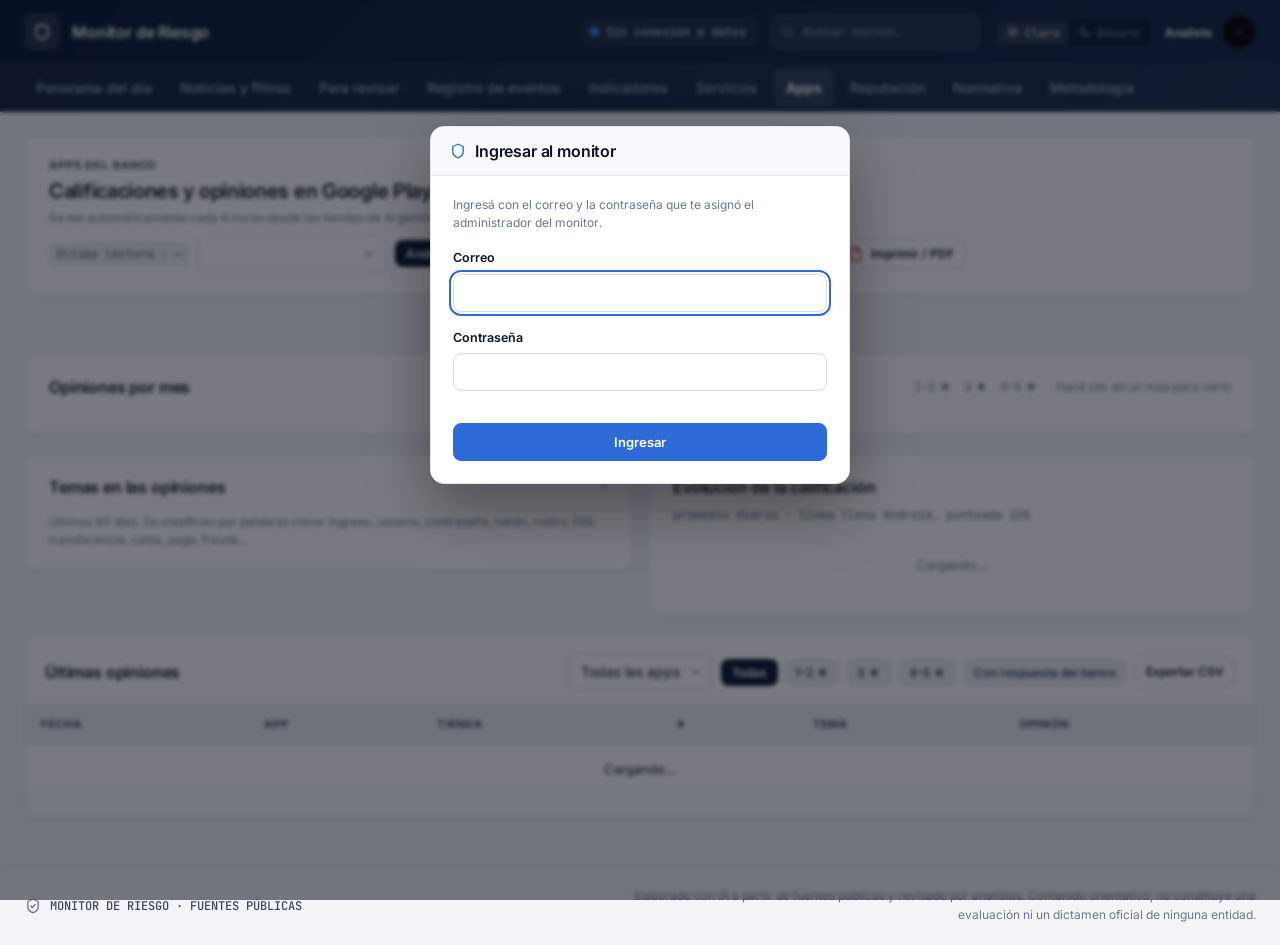
==== commit 5dcf3db6: "Add files via upload" ====
--- a/apps.html
+++ b/apps.html
@@ -45,6 +45,7 @@
       <a href="indicadores.html" data-vista="indicadores">Indicadores</a>
       <a href="servicios.html" data-vista="servicios">Servicios</a>
       <a href="apps.html" data-vista="apps">Apps</a>
+      <a href="reputacion.html" data-vista="reputacion">Reputación</a>
       <a href="normativa.html" data-vista="normativa">Normativa</a>
       <a href="metodologia.html" data-vista="metodologia">Metodología</a>
     </div>
@@ -59,12 +60,16 @@
       <div>
         <div class="mx-eyebrow">Apps del banco</div>
         <h1 class="mx-h2" style="margin-top:4px">Calificaciones y opiniones en Google Play y App Store</h1>
+        <p class="ap-print mx-small" id="ap-print-t"></p>
         <p class="mx-small" style="margin-top:4px">Se lee automáticamente cada 6 horas desde las tiendas de Argentina. Las opiniones se clasifican por tema con palabras clave.</p>
       </div>
       <div style="display:flex;flex-wrap:wrap;gap:8px;align-items:center">
         <span class="mx-chip-mono" id="ap-ult">Última lectura · —</span>
-        <div class="mx-chips" id="ap-tienda"><button type="button" class="mx-chipbtn on" data-t="">Ambas tiendas</button><button type="button" class="mx-chipbtn" data-t="play">Google Play</button><button type="button" class="mx-chipbtn" data-t="ios">App Store</button></div>
+        <select class="mx-select" id="ap-per" aria-label="Período" style="width:auto;min-width:190px"></select>
+        <div class="mx-chips" id="ap-tienda"><button type="button" class="mx-chipbtn on" data-t="">Android e iOS</button><button type="button" class="mx-chipbtn" data-t="play"><span class="so so-play">Android</span></button><button type="button" class="mx-chipbtn" data-t="ios"><span class="so so-ios">iOS</span></button></div>
         <button type="button" class="mx-btn sm" id="ap-act">Actualizar ahora</button>
+        <button type="button" class="mx-btn sm" id="ap-xls"><svg class="mx-ico" viewBox="0 0 24 24" style="color:var(--ok)"><rect x="4" y="3" width="16" height="18" rx="2"/><path d="M8 8l8 8M16 8l-8 8"/></svg>Excel</button>
+        <button type="button" class="mx-btn sm" id="ap-imp"><svg class="mx-ico" viewBox="0 0 24 24" style="color:var(--alta)"><path d="M7 3h7l5 5v13H7z"/><path d="M14 3v5h5"/></svg>Imprimir / PDF</button>
       </div>
     </div>
   </section>
@@ -73,6 +78,14 @@
 
   <section class="mx-apps" id="ap-cards"></section>
 
+  <section class="mx-card">
+    <div class="mx-card-h"><h2 class="mx-h3">Opiniones por mes</h2>
+      <div style="display:flex;gap:12px;align-items:center;flex-wrap:wrap" class="mx-small">
+        <span><i class="ap-sq" style="background:var(--alta)"></i>1–2 ★</span><span><i class="ap-sq" style="background:var(--media)"></i>3 ★</span><span><i class="ap-sq" style="background:var(--ok)"></i>4–5 ★</span>
+        <span class="ap-hint">· Hacé clic en un mes para verlo</span></div></div>
+    <div id="ap-meses"></div>
+  </section>
+
   <div class="mx-g2 mx-in-g">
     <section class="mx-card">
       <div class="mx-card-h"><h2 class="mx-h3">Temas en las opiniones</h2><span class="mx-mono" style="color:var(--mute)" id="ap-temas-n">—</span></div>
@@ -80,7 +93,7 @@
       <p class="mx-small" style="margin:10px 0 0">Últimos 90 días. Se clasifican por palabras clave: ingreso, usuario, contraseña, token, rostro, DNI, transferencia, caída, pago, fraude…</p>
     </section>
     <section class="mx-card">
-      <div class="mx-card-h"><h2 class="mx-h3">Evolución de la calificación</h2><span class="mx-mono" style="color:var(--mute)">promedio diario por tienda</span></div>
+      <div class="mx-card-h"><h2 class="mx-h3">Evolución de la calificación</h2><span class="mx-mono" style="color:var(--mute)">promedio diario · línea llena Android, punteada iOS</span></div>
       <div id="ap-evol"><div class="mx-empty">Cargando…</div></div>
     </section>
   </div>
@@ -91,6 +104,7 @@
         <div class="mx-chips" id="ap-est"><button type="button" class="mx-chipbtn on" data-e="">Todas</button><button type="button" class="mx-chipbtn" data-e="12">1–2 ★</button><button type="button" class="mx-chipbtn" data-e="3">3 ★</button><button type="button" class="mx-chipbtn" data-e="45">4–5 ★</button><button type="button" class="mx-chipbtn" data-e="r">Con respuesta del banco</button></div>
         <button type="button" class="mx-btn sm" id="ap-exp">Exportar CSV</button></div></div>
     <div class="mx-tabla-w"><table class="mx-tabla"><thead><tr><th>Fecha</th><th>App</th><th>Tienda</th><th>★</th><th>Tema</th><th>Opinión</th></tr></thead><tbody id="ap-rev"><tr><td colspan="6" class="mx-empty">Cargando…</td></tr></tbody></table></div>
+    <div class="mx-pag" id="ap-pag" style="padding:12px 20px"></div>
   </section>
 </div>
 </div>
--- a/assets/monitor.css
+++ b/assets/monitor.css
@@ -614,3 +614,17 @@
 .mx .mx-srv-acc .mx-x { border: 0; background: transparent; color: var(--mute); }
 .mx .mx-srv-acc .mx-x:hover { background: var(--soft-2); color: var(--ink); }
 @media (hover: none) { .mx .mx-srv-acc { opacity: 1; } }
+
+/* Página Apps */
+.mx .mx-apps{display:grid;grid-template-columns:repeat(4,minmax(0,1fr));gap:16px}
+.mx .ap{background:var(--panel);border:1px solid var(--line);border-radius:12px;box-shadow:var(--sh-1);padding:16px 18px;display:flex;flex-direction:column;gap:10px}
+.mx .ap h3{margin:0;font-size:15px;color:var(--ink)} .mx .ap .st{display:flex;justify-content:space-between;align-items:center;background:var(--soft);border-radius:8px;padding:8px 10px}
+.mx .ap .st span{font-size:12px;color:var(--ink-2);font-weight:600} .mx .ap .st b{font-size:18px;font-family:'JetBrains Mono',monospace}
+.mx .ap .st small{font-size:11px;color:var(--mute);margin-left:4px;font-weight:500}
+.mx .estr{letter-spacing:1px;font-size:12px} .mx .tm{display:grid;grid-template-columns:200px 1fr 30px;gap:10px;align-items:center;margin:8px 0;font-size:13px}
+.mx .tm .b{height:10px;background:var(--soft-2);border-radius:5px;overflow:hidden} .mx .tm .b i{display:block;height:100%;border-radius:5px}
+@media(max-width:1000px){.mx .mx-apps{grid-template-columns:repeat(2,minmax(0,1fr))}}
+
+.mx .ap .ev { display: flex; justify-content: space-between; font-size: 11.5px; color: var(--mute); }
+.mx .ap-graf { display: grid; grid-template-columns: 170px 1fr 54px; gap: 8px 12px; align-items: center; font-size: 12.5px; }
+.mx .ap-graf svg { width: 100%; height: 34px; display: block; }
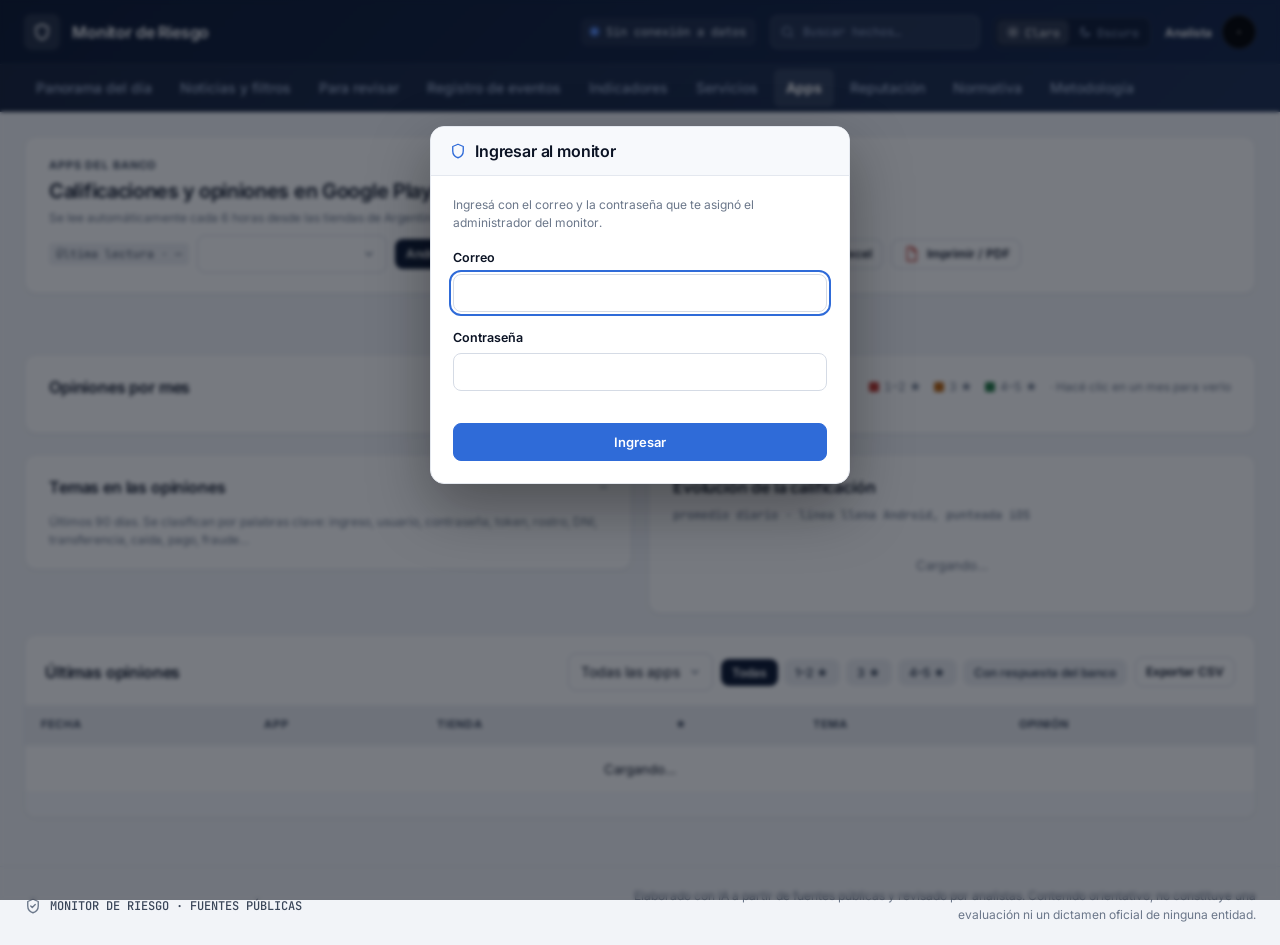
==== commit 90c57f3f: "Add files via upload" ====
--- a/apps.html
+++ b/apps.html
@@ -55,7 +55,7 @@
 <main>
 <div class="mx mx-page" id="mx-page" data-vista="apps">
 <div class="mx-wrap mx-stack">
-  <section class="mx-card">
+  <section class="mx-card mx-hero">
     <div class="mx-card-h" style="margin-bottom:0">
       <div>
         <div class="mx-eyebrow">Apps del banco</div>
--- a/assets/monitor.css
+++ b/assets/monitor.css
@@ -628,3 +628,205 @@
 .mx .ap .ev { display: flex; justify-content: space-between; font-size: 11.5px; color: var(--mute); }
 .mx .ap-graf { display: grid; grid-template-columns: 170px 1fr 54px; gap: 8px 12px; align-items: center; font-size: 12.5px; }
 .mx .ap-graf svg { width: 100%; height: 34px; display: block; }
+
+/* Apps: color e ícono por app, sistema operativo, opiniones por mes */
+.mx .ap { border-top: 4px solid var(--ap, var(--line)); }
+.mx .ap-h { display: flex; align-items: center; gap: 10px; }
+.mx .ap-ico { width: 34px; height: 34px; border-radius: 9px; flex: none; object-fit: cover; box-shadow: 0 0 0 1px var(--line); background: var(--ap, var(--soft-2)); color: #fff;
+  display: inline-grid; place-items: center; font-weight: 700; font-size: 13px; }
+.mx .ap-ico.sm { width: 22px; height: 22px; border-radius: 6px; font-size: 10px; }
+.mx .so { display: inline-flex; align-items: center; gap: 5px; font-size: 11.5px; font-weight: 700; padding: 2px 8px; border-radius: 999px; white-space: nowrap; }
+.mx .so::before { content: ""; width: 7px; height: 7px; border-radius: 50%; background: currentColor; }
+.mx .so-play { color: #15803d; background: #dcfce7; } .mx .so-ios { color: #334155; background: #e2e8f0; }
+html[data-theme="dark"] .mx .so-play { color: #4ade80; background: rgba(74, 222, 128, .14); } html[data-theme="dark"] .mx .so-ios { color: #cbd5e1; background: rgba(203, 213, 225, .14); }
+.mx .ap-sq { display: inline-block; width: 10px; height: 10px; border-radius: 2px; margin-right: 5px; vertical-align: -1px; }
+.mx .ap-meses { display: flex; align-items: flex-end; gap: 6px; height: 150px; padding-top: 18px; overflow-x: auto; }
+.mx .ap-mes { flex: 1 0 34px; display: flex; flex-direction: column; align-items: center; gap: 4px; cursor: pointer; border: 0; background: none; padding: 0; height: 100%; justify-content: flex-end; }
+.mx .ap-mes .pila { width: 70%; max-width: 34px; display: flex; flex-direction: column-reverse; border-radius: 4px 4px 0 0; overflow: hidden; }
+.mx .ap-mes .pila i { display: block; }
+.mx .ap-mes span { font-size: 10.5px; color: var(--mute); white-space: nowrap; } .mx .ap-mes b { font-size: 11px; color: var(--ink-2); font-family: 'JetBrains Mono', monospace; }
+.mx .ap-mes.on span { color: var(--primary); font-weight: 700; } .mx .ap-mes.on .pila { box-shadow: 0 0 0 2px var(--primary); }
+.mx .ap-mes:hover .pila { opacity: .8; }
+.mx .ap-app { display: flex; align-items: center; gap: 8px; }
+.mx .ap-app b { border-left: 3px solid var(--ap); padding-left: 7px; }
+
+/* Apps: impresión */
+.mx .ap-print { display: none; }
+@media print {
+  .mx .ap-print { display: block; font-size: 12px; color: #111; margin: 4px 0 0; }
+  [data-vista="apps"] .mx-chips, [data-vista="apps"] #ap-per, [data-vista="apps"] #ap-app, [data-vista="apps"] .mx-chip-mono { display: none !important; }
+  [data-vista="apps"] .mx-apps { grid-template-columns: repeat(2, minmax(0, 1fr)); }
+  [data-vista="apps"] .mx-in-g { grid-template-columns: minmax(0, 1fr) !important; }
+  [data-vista="apps"] .mx-tabla tr { break-inside: avoid; }
+  [data-vista="apps"] * { -webkit-print-color-adjust: exact; print-color-adjust: exact; }
+  [data-vista="apps"] .mx-tabla-w { overflow: visible; }
+  [data-vista="apps"] table.mx-tabla { table-layout: fixed; width: 100%; font-size: 9px; }
+  [data-vista="apps"] .mx-tabla thead th { padding: 6px 5px; font-size: 8px; }
+  [data-vista="apps"] .mx-tabla tbody td { padding: 5px; min-width: 0 !important; white-space: normal !important; word-break: break-word; }
+  [data-vista="apps"] .mx-tabla th:nth-child(1) { width: 12%; } [data-vista="apps"] .mx-tabla th:nth-child(2) { width: 21%; }
+  [data-vista="apps"] .mx-tabla th:nth-child(3) { width: 9%; } [data-vista="apps"] .mx-tabla th:nth-child(4) { width: 9%; }
+  [data-vista="apps"] .mx-tabla th:nth-child(5) { width: 13%; } [data-vista="apps"] .mx-tabla th:nth-child(6) { width: 36%; }
+  [data-vista="apps"] .mx-tabla .mx-mono, [data-vista="apps"] .mx-tabla b { font-size: 8.5px; }
+  [data-vista="apps"] .mx-tabla .estr { font-size: 8px; letter-spacing: 0; white-space: nowrap; }
+  [data-vista="apps"] .mx-tabla .ap-app { gap: 4px; } [data-vista="apps"] .mx-tabla .mx-small { font-size: 8px; }
+  [data-vista="apps"] .ap-hint { display: none; }
+  [data-vista="apps"] .mx-tabla .mx-badge { font-size: 8px; padding: 1px 5px; white-space: normal; }
+  [data-vista="apps"] .mx-tabla .so { font-size: 7.5px; padding: 1px 4px; gap: 3px; white-space: nowrap; } [data-vista="apps"] .mx-tabla .so::before { width: 5px; height: 5px; }
+  [data-vista="apps"] .mx-tabla .ap-ico.sm { width: 14px; height: 14px; font-size: 7px; }
+  [data-vista="apps"] .ap-meses { overflow: visible; gap: 2px; }
+  [data-vista="apps"] .ap-mes { flex: 1 1 0; min-width: 0; }
+  [data-vista="apps"] .ap-mes span { font-size: 8px; }
+  @page { size: A4; margin: 12mm; }
+}
+
+/* Reputación */
+.mx .rp-kpis { display: grid; grid-template-columns: repeat(5, minmax(0, 1fr)); gap: 12px; }
+.mx .rp-kpi { background: var(--panel); border: 1px solid var(--line); border-radius: 12px; box-shadow: var(--sh-1); padding: 14px 16px; cursor: pointer; text-align: left; font: inherit; }
+.mx .rp-kpi span { display: block; font-size: 11px; font-weight: 700; letter-spacing: .06em; text-transform: uppercase; color: var(--mute); }
+.mx .rp-kpi b { display: block; font-size: 26px; line-height: 34px; margin-top: 4px; color: var(--ink); font-family: var(--mono, monospace); }
+.mx .rp-kpi small { font-size: 12px; color: var(--mute); }
+.mx .rp-filtros { display: grid; grid-template-columns: repeat(4, minmax(0, 1fr)); gap: 10px; align-items: end; }
+.mx .rp-bar { display: grid; grid-template-columns: minmax(120px, 210px) 1fr 44px; gap: 10px; align-items: center; margin: 7px 0; font-size: 13px; }
+.mx .rp-bar .b { height: 10px; background: var(--soft-2); border-radius: 5px; overflow: hidden; } .mx .rp-bar .b i { display: block; height: 100%; border-radius: 5px; background: var(--primary); }
+.mx .rp-bar button { all: unset; cursor: pointer; } .mx .rp-bar button:hover { text-decoration: underline; }
+.mx .pr { display: inline-flex; align-items: center; gap: 6px; font-size: 11.5px; font-weight: 700; padding: 2px 8px; border-radius: 999px; border: 1px dashed currentColor; white-space: nowrap; }
+.mx .pr.critica { color: var(--alta); background: var(--alta-bg); } .mx .pr.alta { color: var(--alta); } .mx .pr.media { color: var(--media); } .mx .pr.baja { color: var(--mute); }
+.mx .pr.analista { border-style: solid; }
+.mx .rp-st { font-size: 11.5px; font-weight: 700; padding: 2px 8px; border-radius: 6px; white-space: nowrap; background: var(--soft-2); color: var(--ink-2); }
+.mx .rp-st.confirmada { background: var(--alta-bg); color: var(--alta); } .mx .rp-st.descartada { color: var(--mute); text-decoration: line-through; }
+.mx .rp-st.seguimiento { background: var(--media-bg); color: var(--media); } .mx .rp-st.nueva { background: var(--primary-bg); color: var(--primary-ink); }
+.mx .rp-run { font-size: 11.5px; font-weight: 700; padding: 2px 8px; border-radius: 6px; white-space: nowrap; }
+.mx .rp-run.ok { background: var(--ok-bg); color: var(--ok); } .mx .rp-run.sin_resultados { background: var(--soft-2); color: var(--ink-2); }
+.mx .rp-run.error { background: var(--alta-bg); color: var(--alta); } .mx .rp-run.limitado, .mx .rp-run.omitida { background: var(--media-bg); color: var(--media); }
+.mx .rp-evol svg { width: 100%; height: 160px; display: block; }
+.mx .rp-hist { border-left: 2px solid var(--line); padding-left: 12px; display: flex; flex-direction: column; gap: 8px; font-size: 12.5px; }
+.mx .rp-fac { display: grid; grid-template-columns: 1fr 60px 60px; gap: 4px 10px; font-size: 12.5px; }
+.mx .rp-fac b { font-family: var(--mono, monospace); text-align: right; }
+.mx .rp-in { width: 100%; min-width: 90px; }
+@media (max-width: 1023px) { .mx .rp-kpis { grid-template-columns: repeat(2, minmax(0, 1fr)); } .mx .rp-filtros { grid-template-columns: repeat(2, minmax(0, 1fr)); } }
+
+/* Reputación · estética v2 */
+.mx .rp-hero { position: relative; overflow: hidden; border-radius: 16px; padding: 22px 24px 0; color: #e6ecf8;
+  background: radial-gradient(120% 140% at 100% 0%, rgba(90, 169, 236, .28) 0%, rgba(90, 169, 236, 0) 55%), linear-gradient(135deg, #0b1730 0%, #13254a 100%);
+  box-shadow: var(--sh-2); border: 1px solid rgba(255, 255, 255, .06); }
+.mx .rp-hero::after { content: ""; position: absolute; right: -60px; top: -60px; width: 260px; height: 260px; border-radius: 50%;
+  border: 1px solid rgba(147, 204, 255, .14); box-shadow: 0 0 0 40px rgba(147, 204, 255, .035), 0 0 0 80px rgba(147, 204, 255, .025); pointer-events: none; }
+.mx .rp-hero-top { position: relative; z-index: 1; display: flex; flex-wrap: wrap; justify-content: space-between; gap: 16px; }
+.mx .rp-hero-id { display: flex; gap: 14px; align-items: flex-start; min-width: 0; flex: 1 1 420px; }
+.mx .rp-hero-ico { width: 46px; height: 46px; border-radius: 12px; display: grid; place-items: center; flex: none; background: rgba(147, 204, 255, .14); color: #93ccff; border: 1px solid rgba(147, 204, 255, .25); }
+.mx .rp-hero-ico .mx-ico { width: 24px; height: 24px; }
+.mx .rp-hero-eb { font-size: 11px; font-weight: 700; letter-spacing: .1em; text-transform: uppercase; color: #93ccff; }
+.mx .rp-hero h1 { font-size: 26px; line-height: 32px; font-weight: 700; letter-spacing: -.02em; color: #fff; margin-top: 3px; }
+.mx .rp-hero p { font-size: 13px; line-height: 19px; color: #a9b6d1; margin-top: 6px; max-width: 640px; }
+.mx .rp-hero p b { color: #fff; }
+.mx .rp-hero-acc { display: flex; flex-wrap: wrap; gap: 8px; align-items: flex-start; }
+.mx .rp-hbtn { display: inline-flex; align-items: center; gap: 7px; font: inherit; font-size: 13px; font-weight: 600; padding: 9px 14px; border-radius: 9px; cursor: pointer;
+  color: #e6ecf8; background: rgba(255, 255, 255, .07); border: 1px solid rgba(255, 255, 255, .14); transition: background .15s, transform .15s; }
+.mx .rp-hbtn:hover { background: rgba(255, 255, 255, .14); }
+.mx .rp-hbtn.prim { background: #5aa9ec; border-color: #5aa9ec; color: #04121f; }
+.mx .rp-hbtn.prim:hover { background: #7cbcf2; }
+.mx .rp-hbtn:disabled { opacity: .6; cursor: progress; }
+.mx .rp-hbtn .mx-ico { width: 16px; height: 16px; }
+.mx .rp-hbtn.girando .mx-ico { animation: rp-gira 1s linear infinite; }
+@keyframes rp-gira { to { transform: rotate(360deg); } }
+.mx .rp-hero-st { position: relative; z-index: 1; display: flex; flex-wrap: wrap; gap: 8px; margin-top: 16px; }
+.mx .rp-pill { display: inline-flex; align-items: center; gap: 7px; font-family: var(--mono); font-size: 11.5px; color: #c9d4ea; background: rgba(0, 0, 0, .22);
+  border: 1px solid rgba(255, 255, 255, .08); border-radius: 999px; padding: 4px 11px; white-space: nowrap; }
+.mx .rp-pill i { width: 7px; height: 7px; border-radius: 50%; background: #4edea3; display: inline-block; }
+.mx .rp-pill i.vivo { box-shadow: 0 0 0 0 rgba(78, 222, 163, .6); animation: rp-pulso 2s infinite; }
+.mx .rp-pill i.am { background: #ffb95f; } .mx .rp-pill i.ro { background: #ff8a7d; } .mx .rp-pill i.gr { background: #8f98a3; }
+@keyframes rp-pulso { 70% { box-shadow: 0 0 0 7px rgba(78, 222, 163, 0); } 100% { box-shadow: 0 0 0 0 rgba(78, 222, 163, 0); } }
+.mx .rp-tabs { position: relative; z-index: 1; display: flex; gap: 2px; margin-top: 18px; overflow-x: auto; }
+.mx .rp-tabs button { display: inline-flex; align-items: center; gap: 7px; border: 0; background: none; font: inherit; font-size: 13.5px; font-weight: 600; color: #a9b6d1;
+  padding: 11px 16px; border-radius: 10px 10px 0 0; cursor: pointer; white-space: nowrap; transition: color .15s, background .15s; }
+.mx .rp-tabs button .mx-ico { width: 16px; height: 16px; }
+.mx .rp-tabs button:hover { color: #fff; background: rgba(255, 255, 255, .05); }
+.mx .rp-tabs button.on { background: var(--canvas); color: var(--ink); }
+.mx .rp-tabs button span { font-family: var(--mono); font-size: 11px; background: #c0362c; color: #fff; border-radius: 10px; padding: 1px 7px; }
+.mx .rp-tabs button span:empty, .mx .rp-tabs button span.cero { background: rgba(255, 255, 255, .14); color: #c9d4ea; }
+
+/* KPIs */
+.mx .rp-kpi { position: relative; overflow: hidden; display: flex; flex-direction: column; gap: 2px; transition: transform .15s, box-shadow .15s, border-color .15s; --k: var(--primary); }
+.mx .rp-kpi::before { content: ""; position: absolute; left: 0; top: 0; bottom: 0; width: 4px; background: var(--k); }
+.mx .rp-kpi:hover { transform: translateY(-2px); box-shadow: var(--sh-2); border-color: var(--k); }
+.mx .rp-kpi .kh { display: flex; align-items: center; justify-content: space-between; gap: 8px; }
+.mx .rp-kpi .ki { width: 30px; height: 30px; border-radius: 8px; display: grid; place-items: center; color: var(--k); background: color-mix(in srgb, var(--k) 13%, transparent); }
+.mx .rp-kpi .ki .mx-ico { width: 16px; height: 16px; }
+.mx .rp-kpi b { font-size: 30px; line-height: 36px; color: var(--ink); font-family: var(--font); letter-spacing: -.02em; }
+.mx .rp-kpi.k-blue { --k: var(--primary); } .mx .rp-kpi.k-amb { --k: var(--media); } .mx .rp-kpi.k-red { --k: var(--alta); } .mx .rp-kpi.k-gray { --k: var(--baja); } .mx .rp-kpi.k-ok { --k: var(--ok); }
+
+/* Grilla 2:1 */
+.mx .rp-g21 { display: grid; grid-template-columns: minmax(0, 2fr) minmax(0, 1fr); gap: 20px; }
+.mx .rp-ley { display: inline-flex; align-items: center; gap: 6px; font-size: 12px; color: var(--mute); }
+.mx .rp-ley i { display: inline-block; width: 10px; height: 10px; border-radius: 3px; margin-left: 6px; }
+.mx .rp-ley i.b { background: var(--primary); opacity: .55; } .mx .rp-ley i.l { height: 3px; background: var(--alta); border-radius: 2px; }
+.mx .rp-evol svg { height: 200px; overflow: visible; }
+.mx .rp-evol .gl { stroke: var(--div); stroke-width: 1; vector-effect: non-scaling-stroke; }
+.mx .rp-evol rect.bar { fill: var(--primary); opacity: .5; transition: opacity .15s; } .mx .rp-evol rect.bar:hover { opacity: .9; }
+.mx .rp-ejes { display: flex; justify-content: space-between; font-family: var(--mono); font-size: 10.5px; color: var(--mute); margin-top: 6px; }
+
+/* Dona de prioridad */
+.mx .rp-dona { display: flex; align-items: center; gap: 18px; flex-wrap: wrap; }
+.mx .rp-dona svg { width: 150px; height: 150px; flex: none; }
+.mx .rp-dona .c-n { font-size: 30px; font-weight: 700; fill: var(--ink); font-family: var(--font); }
+.mx .rp-dona .c-t { font-size: 10px; fill: var(--mute); letter-spacing: .08em; text-transform: uppercase; font-weight: 700; }
+.mx .rp-dona .seg { cursor: pointer; transition: opacity .15s; } .mx .rp-dona .seg:hover { opacity: .75; }
+.mx .rp-dleg { display: flex; flex-direction: column; gap: 6px; flex: 1; min-width: 130px; }
+.mx .rp-dleg button { all: unset; cursor: pointer; display: grid; grid-template-columns: 10px 1fr auto; gap: 8px; align-items: center; font-size: 13px; padding: 5px 8px; border-radius: 7px; }
+.mx .rp-dleg button:hover { background: var(--soft); }
+.mx .rp-dleg i { width: 10px; height: 10px; border-radius: 3px; } .mx .rp-dleg b { font-family: var(--mono); }
+
+/* Barras rankeadas */
+.mx .rp-bar { grid-template-columns: minmax(120px, 220px) 1fr 40px; margin: 4px 0; padding: 4px 6px; border-radius: 7px; }
+.mx .rp-bar:hover { background: var(--soft); }
+.mx .rp-bar .b { height: 8px; background: var(--soft-2); }
+.mx .rp-bar .b i { background: linear-gradient(90deg, color-mix(in srgb, var(--bc, var(--primary)) 60%, transparent), var(--bc, var(--primary))); }
+.mx .rp-bar button { overflow: hidden; text-overflow: ellipsis; white-space: nowrap; }
+.mx .rp-bar > b { text-align: right; }
+
+/* Seguimiento */
+.mx .rp-items { display: flex; flex-direction: column; gap: 8px; }
+.mx .rp-item { display: grid; grid-template-columns: 1fr auto; gap: 4px 10px; padding: 10px 12px 10px 14px; border-radius: 10px; border: 1px solid var(--line); background: var(--panel);
+  border-left: 4px solid var(--pc, var(--line-2)); cursor: pointer; transition: background .15s, transform .15s; }
+.mx .rp-item:hover { background: var(--soft); transform: translateX(2px); }
+.mx .rp-item .t { font-weight: 600; font-size: 13.5px; line-height: 19px; }
+.mx .rp-item .m { grid-column: 1 / -1; display: flex; flex-wrap: wrap; gap: 6px; align-items: center; font-size: 12px; color: var(--mute); }
+.mx .pc-critica { --pc: var(--lv-critico); } .mx .pc-alta { --pc: var(--alta); } .mx .pc-media { --pc: var(--media); } .mx .pc-baja { --pc: var(--line-2); }
+
+/* Prioridad (chip) más visible */
+.mx .pr { border-style: solid; border-color: transparent; }
+.mx .pr::before { content: ""; width: 7px; height: 7px; border-radius: 50%; background: currentColor; }
+.mx .pr.critica { color: #fff; background: var(--lv-critico); } .mx .pr.alta { background: var(--alta-bg); border-color: var(--alta-bd); }
+.mx .pr.media { background: var(--media-bg); border-color: var(--media-bd); } .mx .pr.baja { background: var(--soft-2); }
+.mx .pr.analista { box-shadow: inset 0 0 0 1.5px currentColor; } .mx .pr.critica.analista { box-shadow: inset 0 0 0 1.5px #fff; }
+.mx .rp-st { border-radius: 999px; padding: 3px 10px; }
+.mx .rp-st.en_verificacion { background: color-mix(in srgb, var(--primary) 10%, transparent); color: var(--primary); }
+
+/* Tabla de alertas */
+.mx #rp-al tr td:first-child { border-left: 3px solid var(--pc, transparent); }
+.mx .rp-src { display: inline-flex; align-items: center; gap: 6px; }
+.mx .rp-av { width: 18px; height: 18px; border-radius: 5px; display: inline-grid; place-items: center; font-size: 10px; font-weight: 700; color: #fff; flex: none; background: hsl(var(--h, 210) 55% 45%); }
+.mx .rp-filtros .mx-input, .mx .rp-filtros .mx-select { min-height: 38px; }
+
+/* Salud de las fuentes */
+.mx .rp-salud { display: grid; grid-template-columns: repeat(auto-fill, minmax(230px, 1fr)); gap: 10px; }
+.mx .rp-fc { background: var(--panel); border: 1px solid var(--line); border-radius: 12px; padding: 12px 14px; display: flex; flex-direction: column; gap: 6px; box-shadow: var(--sh-1); border-top: 3px solid var(--fc, var(--line-2)); }
+.mx .rp-fc.off { opacity: .55; }
+.mx .rp-fc .h { display: flex; justify-content: space-between; gap: 8px; align-items: flex-start; }
+.mx .rp-fc .h b { font-size: 13.5px; line-height: 18px; }
+.mx .rp-fc .n { display: flex; gap: 12px; font-size: 12px; color: var(--mute); }
+.mx .rp-fc .n b { font-family: var(--mono); color: var(--ink); font-size: 13px; }
+.mx .fc-ok { --fc: var(--ok); } .mx .fc-sin_resultados { --fc: var(--line-2); } .mx .fc-error { --fc: var(--alta); } .mx .fc-limitado, .mx .fc-omitida { --fc: var(--media); }
+.mx .rp-run { border-radius: 999px; padding: 3px 10px; }
+
+/* Ficha: medidor de puntaje */
+.mx-modal .rp-score { display: flex; gap: 16px; align-items: center; }
+.mx-modal .rp-score svg { width: 92px; height: 92px; flex: none; }
+.mx-modal .rp-fbar { display: grid; grid-template-columns: minmax(0, 1fr) 90px 38px; gap: 8px; align-items: center; font-size: 12.5px; margin: 5px 0; }
+.mx-modal .rp-fbar .b { height: 6px; border-radius: 3px; background: var(--soft-2); overflow: hidden; }
+.mx-modal .rp-fbar .b i { display: block; height: 100%; background: var(--primary); border-radius: 3px; }
+.mx-modal .rp-fbar em { font-style: normal; font-family: var(--mono); color: var(--mute); text-align: right; font-size: 11.5px; }
+
+html[data-theme="dark"] .mx .rp-hero { background: radial-gradient(120% 140% at 100% 0%, rgba(90, 169, 236, .22) 0%, rgba(90, 169, 236, 0) 55%), linear-gradient(135deg, #0a1120 0%, #121d33 100%); border-color: #263041; }
+@media (max-width: 1023px) { .mx .rp-g21 { grid-template-columns: 1fr; } }
+@media (max-width: 640px) { .mx .rp-hero { padding: 18px 16px 0; } .mx .rp-hero h1 { font-size: 21px; line-height: 27px; } .mx .rp-hbtn span { display: none; } .mx .rp-kpis { grid-template-columns: 1fr 1fr; } }
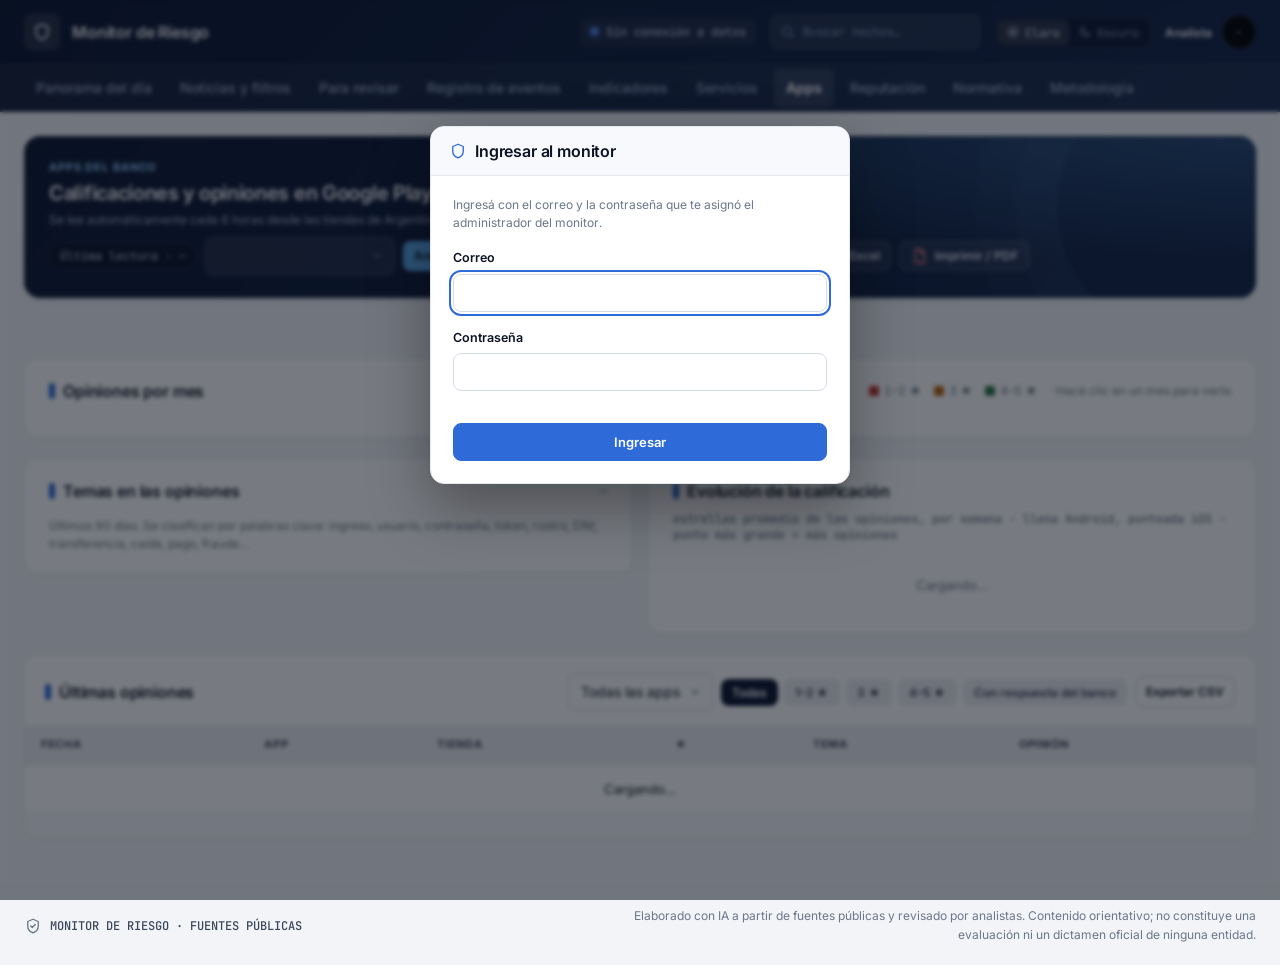
==== commit a984d895: "Add files via upload" ====
--- a/apps.html
+++ b/apps.html
@@ -93,7 +93,7 @@
       <p class="mx-small" style="margin:10px 0 0">Últimos 90 días. Se clasifican por palabras clave: ingreso, usuario, contraseña, token, rostro, DNI, transferencia, caída, pago, fraude…</p>
     </section>
     <section class="mx-card">
-      <div class="mx-card-h"><h2 class="mx-h3">Evolución de la calificación</h2><span class="mx-mono" style="color:var(--mute)">promedio diario · línea llena Android, punteada iOS</span></div>
+      <div class="mx-card-h"><h2 class="mx-h3">Evolución de la calificación</h2><span class="mx-mono" style="color:var(--mute)">estrellas promedio de las opiniones, por semana · llena Android, punteada iOS · punto más grande = más opiniones</span></div>
       <div id="ap-evol"><div class="mx-empty">Cargando…</div></div>
     </section>
   </div>
--- a/assets/monitor.css
+++ b/assets/monitor.css
@@ -830,3 +830,108 @@
 html[data-theme="dark"] .mx .rp-hero { background: radial-gradient(120% 140% at 100% 0%, rgba(90, 169, 236, .22) 0%, rgba(90, 169, 236, 0) 55%), linear-gradient(135deg, #0a1120 0%, #121d33 100%); border-color: #263041; }
 @media (max-width: 1023px) { .mx .rp-g21 { grid-template-columns: 1fr; } }
 @media (max-width: 640px) { .mx .rp-hero { padding: 18px 16px 0; } .mx .rp-hero h1 { font-size: 21px; line-height: 27px; } .mx .rp-hbtn span { display: none; } .mx .rp-kpis { grid-template-columns: 1fr 1fr; } }
+
+/* =====================================================================
+   Diseño unificado v2 · encabezado oscuro en todas las páginas
+   ===================================================================== */
+.mx .mx-hero { position: relative; overflow: hidden; border-radius: 16px !important; padding: 22px 24px !important; box-shadow: var(--sh-2); border: 1px solid rgba(255, 255, 255, .06) !important;
+  background: radial-gradient(120% 140% at 100% 0%, rgba(90, 169, 236, .28) 0%, rgba(90, 169, 236, 0) 55%), linear-gradient(135deg, #0b1730 0%, #13254a 100%) !important;
+  --ink: #ffffff; --ink-2: #c9d4ea; --mute: #a9b6d1; --panel: rgba(255, 255, 255, .07); --soft: rgba(255, 255, 255, .06); --soft-2: rgba(255, 255, 255, .1); --soft-3: rgba(255, 255, 255, .14);
+  --line: rgba(255, 255, 255, .12); --line-2: rgba(255, 255, 255, .2); --div: rgba(255, 255, 255, .1);
+  --primary: #7cbcf2; --primary-h: #9bcdf5; --primary-bg: rgba(147, 204, 255, .16); --primary-ink: #b9dcff; --navy-1: #5aa9ec; --navy-2: #7cbcf2;
+  --alta: #ff8a7d; --alta-bg: rgba(255, 84, 73, .18); --alta-bd: rgba(255, 138, 125, .35); --media: #ffb95f; --media-bg: rgba(255, 185, 95, .16); --media-bd: rgba(255, 185, 95, .35);
+  --ok: #4edea3; --ok-bg: rgba(78, 222, 163, .14); --ok-bd: rgba(78, 222, 163, .3); --baja: #c9d4ea; --baja-bg: rgba(255, 255, 255, .1);
+  color: var(--ink); }
+.mx .mx-hero::after { content: ""; position: absolute; right: -60px; top: -60px; width: 260px; height: 260px; border-radius: 50%; pointer-events: none;
+  border: 1px solid rgba(147, 204, 255, .14); box-shadow: 0 0 0 40px rgba(147, 204, 255, .035), 0 0 0 80px rgba(147, 204, 255, .025); }
+.mx .mx-hero > * { position: relative; z-index: 1; }
+.mx .mx-hero .mx-eyebrow, .mx .mx-hero .mx-eyebrow.azul { color: #93ccff !important; }
+.mx .mx-hero .mx-h1 { font-size: 26px; line-height: 32px; }
+.mx .mx-hero .mx-btn { background: rgba(255, 255, 255, .07); border-color: rgba(255, 255, 255, .16); color: #e6ecf8; }
+.mx .mx-hero .mx-btn:hover { background: rgba(255, 255, 255, .14); color: #fff; }
+.mx .mx-hero .mx-btn.primary { background: #5aa9ec; border-color: #5aa9ec; color: #04121f; }
+.mx .mx-hero .mx-btn.primary:hover { background: #7cbcf2; }
+.mx .mx-hero .mx-btn.dark { background: rgba(0, 0, 0, .25); border-color: rgba(255, 255, 255, .16); color: #fff; }
+.mx .mx-hero .mx-chipbtn { background: rgba(255, 255, 255, .08); color: #c9d4ea; }
+.mx .mx-hero .mx-chipbtn.on { background: #5aa9ec; color: #04121f; }
+.mx .mx-hero .mx-chip-mono { background: rgba(0, 0, 0, .22); color: #c9d4ea; border: 1px solid rgba(255, 255, 255, .08); border-radius: 999px; padding: 3px 10px; }
+.mx .mx-hero .mx-select, .mx .mx-hero .mx-input { background-color: rgba(255, 255, 255, .08); border-color: rgba(255, 255, 255, .16); color: #fff; color-scheme: dark; }
+.mx .mx-hero .mx-select option { background: #13254a; color: #fff; }
+.mx .mx-hero .mx-badge.dark { background: rgba(147, 204, 255, .16); color: #b9dcff; }
+.mx .mx-hero .mx-schip { background: rgba(0, 0, 0, .22); box-shadow: none; border: 1px solid rgba(255, 255, 255, .08); }
+.mx .mx-hero .mx-schip .mx-ico { color: #93ccff; } .mx .mx-hero .mx-schip.rojo .mx-ico { color: #ff8a7d; }
+.mx .mx-hero.mx-session .tb { background: rgba(147, 204, 255, .14); color: #93ccff; border: 1px solid rgba(147, 204, 255, .25); }
+.mx .mx-hero .mx-kpi-ib { background: rgba(147, 204, 255, .14); }
+.mx .mx-hero .mx-meter .seg { height: 10px; }
+.mx .mx-hero .mx-meter .seg.on { box-shadow: 0 0 14px currentColor; }
+.mx .mx-hero .mx-meter .seg.on::before { background: #fff; color: #0b1730; }
+.mx .mx-hero .mx-tile { background: rgba(0, 0, 0, .22) !important; }
+.mx .mx-hero .mx-live { background: #4edea3; } .mx .mx-hero .mx-live::after { background: #4edea3; }
+.mx .mx-hero .ap-print { color: #a9b6d1; }
+.mx .mx-phead.mx-hero { align-items: center; }
+.mx .mx-session.mx-hero { margin-bottom: 20px; }
+html[data-theme="dark"] .mx .mx-hero { background: radial-gradient(120% 140% at 100% 0%, rgba(90, 169, 236, .22) 0%, rgba(90, 169, 236, 0) 55%), linear-gradient(135deg, #0a1120 0%, #121d33 100%) !important; border-color: #263041 !important; }
+@media (max-width: 640px) { .mx .mx-hero { padding: 18px 16px !important; } .mx .mx-hero .mx-h1 { font-size: 22px; line-height: 28px; } }
+@media print {
+  .mx .mx-hero, .mx .rp-hero { background: none !important; box-shadow: none; border: 1px solid #d5dbe5 !important; color: #0b1324;
+    --ink: #0b1324; --ink-2: #3a4659; --mute: #6b778a; --soft: #f7f9fc; --soft-2: #eceef2; --line: #e4e8ef; --primary: #2f6bd8; }
+  .mx .mx-hero::after, .mx .rp-hero::after { display: none; }
+  .mx .mx-hero .mx-eyebrow { color: #2f6bd8 !important; }
+}
+
+/* Indicadores con acento de color (todas las páginas) */
+.mx .mx-kpi { position: relative; overflow: hidden; transition: transform .15s, box-shadow .15s; --k: var(--primary); }
+.mx .mx-kpi::before { content: ""; position: absolute; left: 0; top: 0; bottom: 0; width: 4px; background: var(--k); }
+.mx .mx-kpi:hover { transform: translateY(-2px); }
+.mx .mx-kpi:has(.mx-kpi-ib.rojo) { --k: var(--alta); }
+.mx .mx-kpi:has(.mx-kpi-ib.azul) { --k: #5a90ff; }
+.mx .mx-kpi.k-ok { --k: var(--ok); } .mx .mx-kpi.k-amb { --k: var(--media); } .mx .mx-kpi.k-red { --k: var(--alta); }
+.mx .mx-kpi-ib { background: color-mix(in srgb, var(--k) 13%, transparent); color: var(--k); }
+
+/* Títulos de tarjetas con marca de color */
+.mx .mx-card > .mx-card-h > .mx-h3:first-child::before, .mx .mx-card > .mx-card-h > .mx-h2:first-child::before { content: ""; display: inline-block; width: 6px; height: 16px; border-radius: 3px; background: var(--primary); margin-right: 8px; vertical-align: -2px; }
+
+/* Tablas: franja de severidad a la izquierda */
+.mx .mx-tabla tr.pc-alta td:first-child, .mx .mx-tabla tr.pc-media td:first-child, .mx .mx-tabla tr.pc-baja td:first-child { border-left: 3px solid var(--pc); }
+
+/* Panorama · resumen de las últimas 24 horas */
+.mx .pv-res { display: grid; grid-template-columns: repeat(4, minmax(0, 1fr)); gap: 12px; }
+.mx .pv-mod { background: var(--panel); border: 1px solid var(--line); border-radius: 12px; padding: 14px 16px; box-shadow: var(--sh-1); display: flex; flex-direction: column; gap: 8px; border-top: 3px solid var(--k); --k: var(--primary); min-width: 0; }
+.mx .pv-mod .h { display: flex; align-items: center; gap: 8px; font-weight: 700; font-size: 13px; color: var(--ink); }
+.mx .pv-mod .h .ki { width: 28px; height: 28px; border-radius: 8px; display: grid; place-items: center; color: var(--k); background: color-mix(in srgb, var(--k) 13%, transparent); }
+.mx .pv-mod .h .ki .mx-ico { width: 15px; height: 15px; }
+.mx .pv-mod .h a { margin-left: auto; font-size: 12px; font-weight: 600; text-decoration: none; }
+.mx .pv-mod ul { list-style: none; margin: 0; padding: 0; display: flex; flex-direction: column; gap: 6px; font-size: 12.5px; line-height: 17px; color: var(--ink-2); }
+.mx .pv-mod li { display: flex; gap: 7px; align-items: baseline; } .mx .pv-mod li b { color: var(--ink); }
+.mx .pv-mod li i { width: 7px; height: 7px; border-radius: 50%; flex: none; background: var(--c, var(--ok)); transform: translateY(-1px); }
+.mx .pv-mod li.ro { --c: var(--alta); } .mx .pv-mod li.am { --c: var(--media); } .mx .pv-mod li.gr { --c: var(--line-2); } .mx .pv-mod li.az { --c: var(--primary); }
+.mx .pv-mod .sk { height: 12px; border-radius: 6px; background: linear-gradient(90deg, var(--soft-2), var(--soft), var(--soft-2)); background-size: 200% 100%; animation: pv-sk 1.2s infinite linear; }
+@keyframes pv-sk { to { background-position: -200% 0; } }
+@media (max-width: 1023px) { .mx .pv-res { grid-template-columns: 1fr 1fr; } }
+@media (max-width: 560px) { .mx .pv-res { grid-template-columns: 1fr; } }
+
+/* Servicios · semáforo e historial de 30 días */
+.mx .mx-srv.vivo { border-left: 4px solid var(--sc, var(--line-2)); }
+.mx .mx-srv.vivo.s-ok { --sc: var(--ok); } .mx .mx-srv.vivo.s-lento { --sc: var(--media); border-color: var(--media-bd); }
+.mx .mx-srv.vivo.s-caido { --sc: var(--alta); background: var(--alta-bg); border-color: var(--alta-bd); }
+.mx .mx-vivo.lento { color: var(--media); } .mx .mx-vivo.lento i { background: var(--media); }
+.mx .sv-up { display: flex; flex-direction: column; }
+.mx .sv-ur { display: grid; grid-template-columns: minmax(130px, 220px) 1fr 64px; gap: 12px; align-items: center; font-size: 13px; padding: 7px 0; border-top: 1px solid var(--div); }
+.mx .sv-ur:first-child { border-top: 0; }
+.mx .sv-ur b { overflow: hidden; text-overflow: ellipsis; white-space: nowrap; }
+.mx .sv-bar { display: grid; grid-template-columns: repeat(30, 1fr); gap: 2px; }
+.mx .sv-bar i { height: 20px; border-radius: 2px; background: var(--soft-2); }
+.mx .sv-bar i.ok { background: var(--ok); opacity: .7; } .mx .sv-bar i.a { background: var(--media); } .mx .sv-bar i.r { background: var(--alta); }
+.mx .sv-bar i:hover { outline: 2px solid var(--ink); outline-offset: 1px; }
+.mx .sv-pct { font-family: var(--mono); font-weight: 700; text-align: right; font-size: 12.5px; }
+.mx .sv-ejes { display: grid; grid-template-columns: minmax(130px, 220px) 1fr 64px; gap: 12px; font-family: var(--mono); font-size: 10.5px; color: var(--mute); margin-top: 6px; }
+.mx .sv-ejes span:nth-child(2) { display: flex; justify-content: space-between; }
+@media (max-width: 640px) { .mx .sv-ur, .mx .sv-ejes { grid-template-columns: 1fr 52px; } .mx .sv-ur .sv-bar { grid-column: 1 / -1; grid-row: 2; } .mx .sv-ejes span:first-child { display: none; } }
+
+/* Encabezado del sitio en el celular */
+@media (max-width: 640px) {
+  .mx-cmd .mx-tema button span { display: none; }
+  .mx-cmd .mx-cmd-right { gap: 8px; }
+  .mx-cmd .mx-brand-t b { font-size: 14px; }
+  .mx-cmd .mx-brand-ico { width: 32px; height: 32px; }
+}
